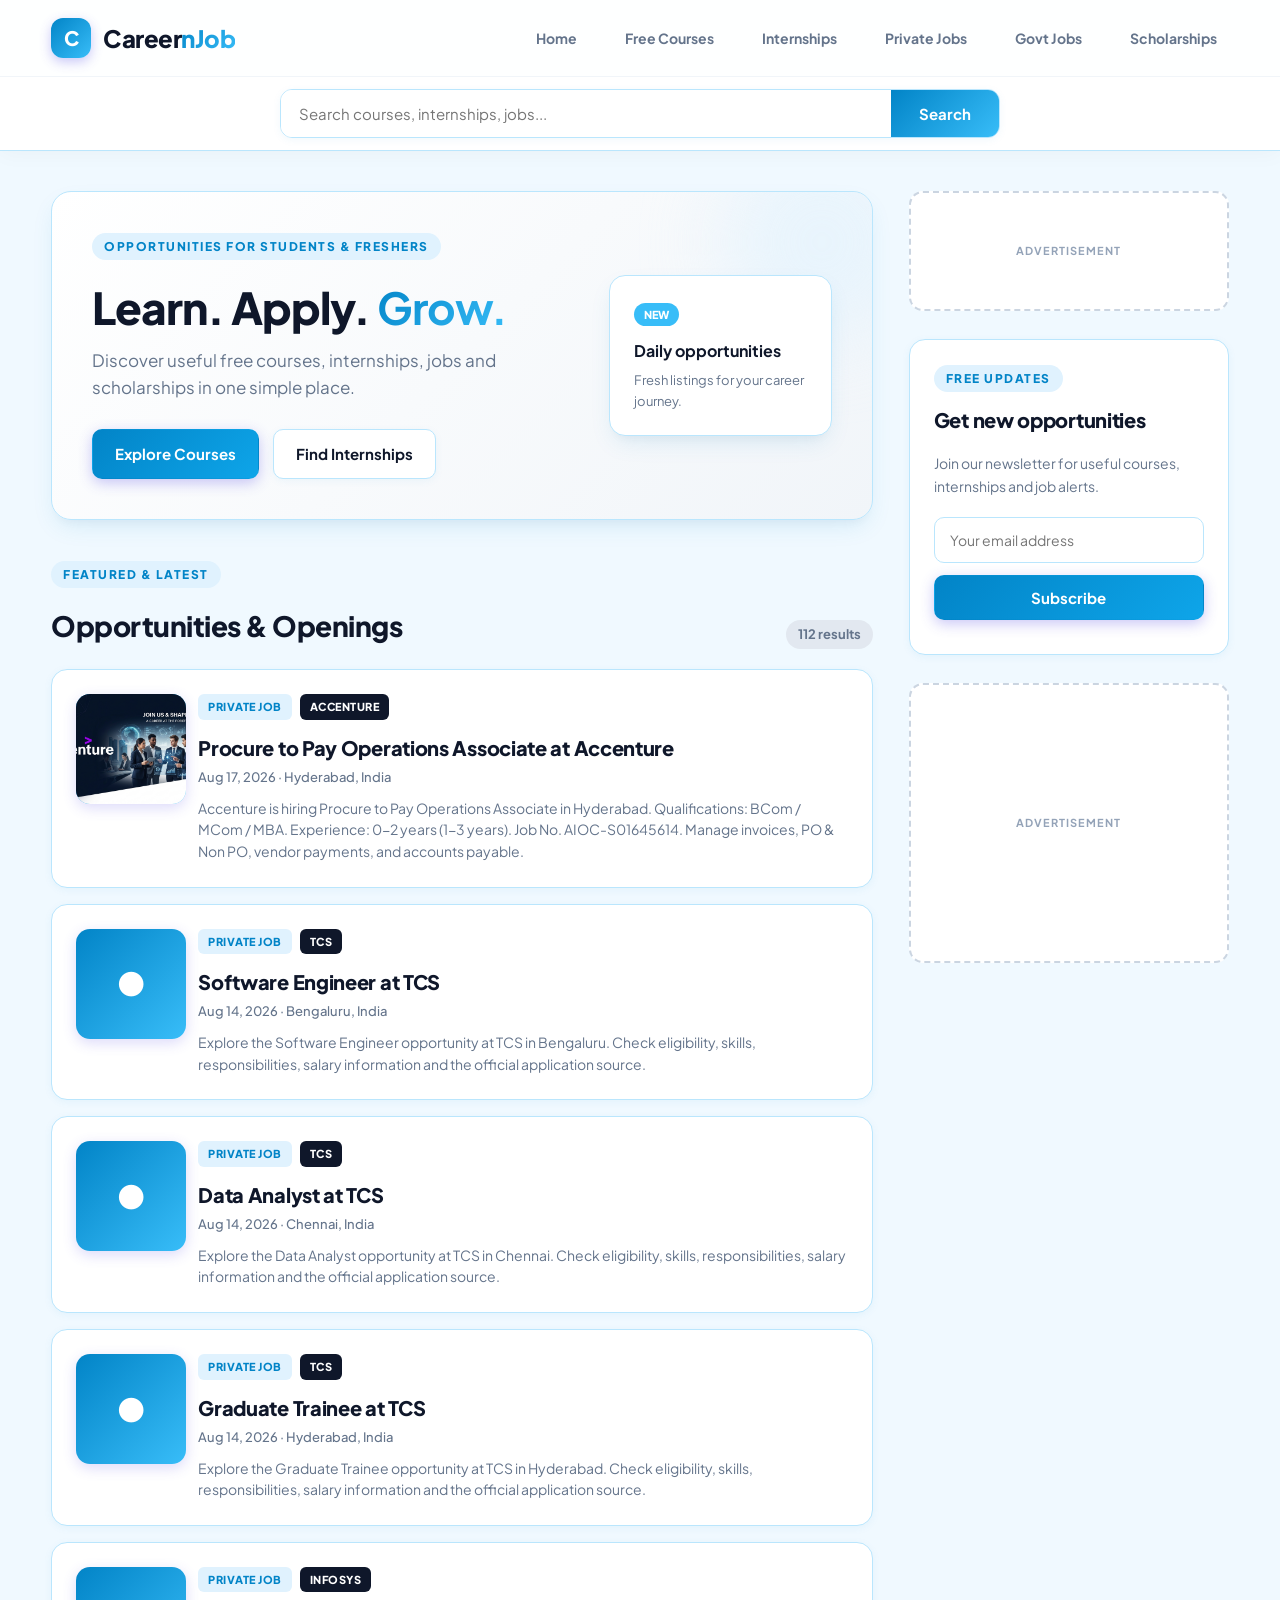
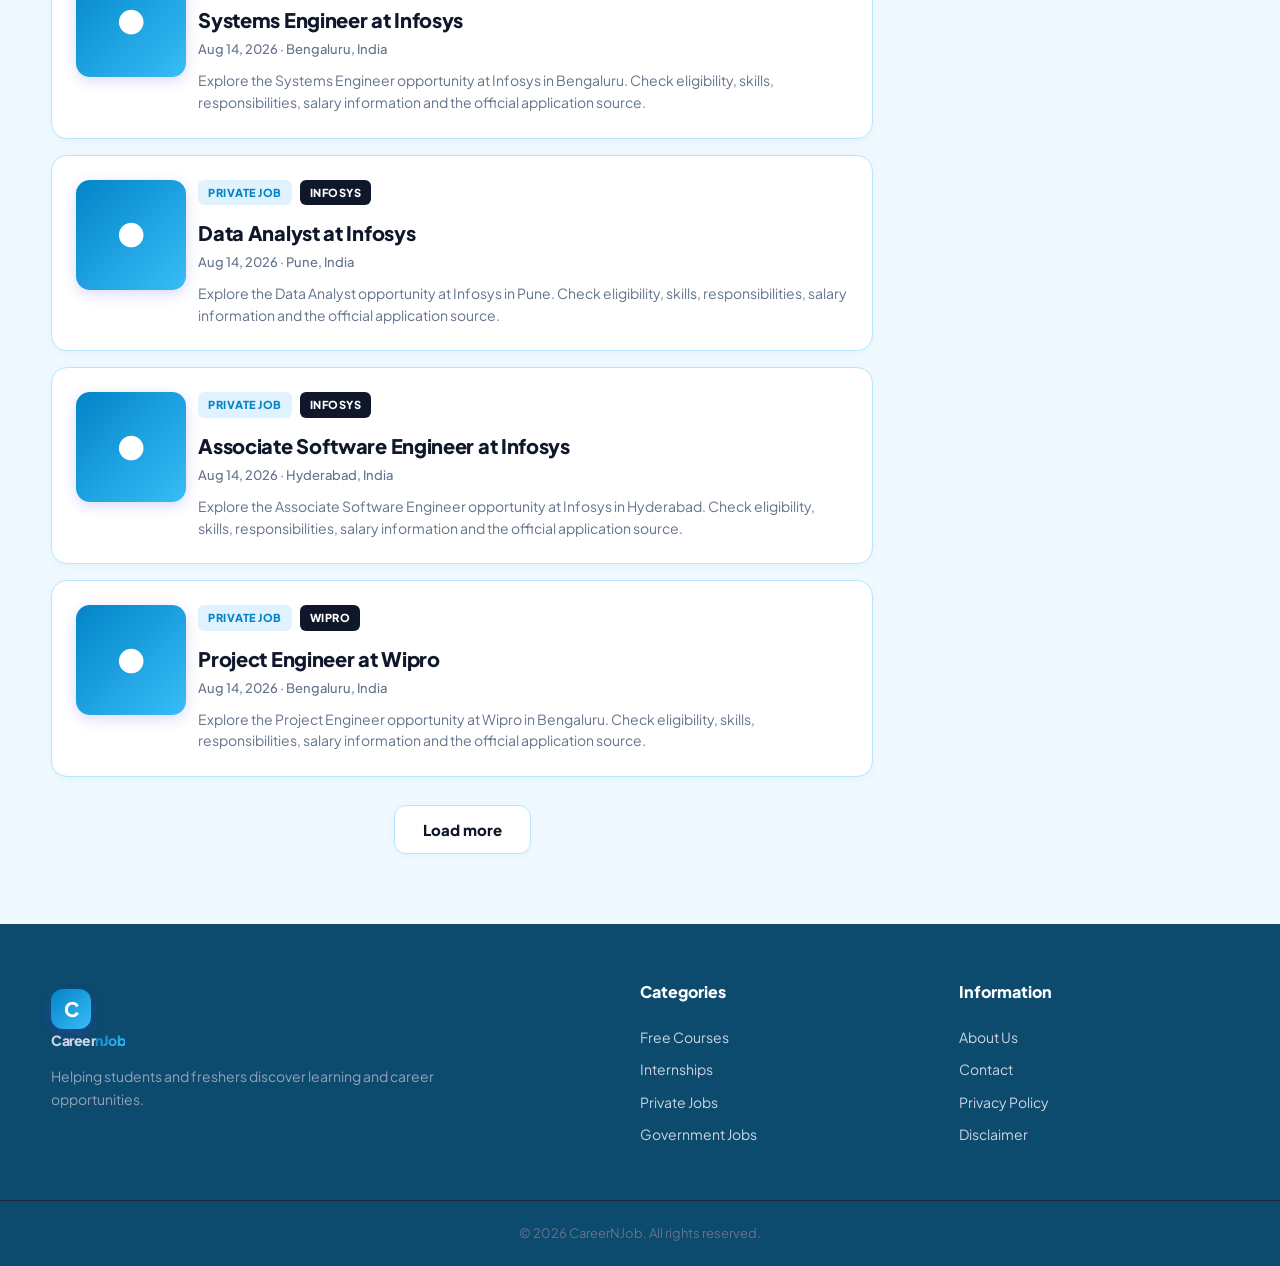
==== index.html @ d3713e74 "Update homepage opportunities feed, Accenture card thumbnails, and robust job loader" ====
<!doctype html>
<html lang="en">
<head>
  <meta charset="utf-8">
  <meta name="viewport" content="width=device-width, initial-scale=1">
  <meta name="description" content="CareerNJob — free courses, internships, private jobs, government jobs and scholarships for students and freshers.">
  <title>CareerNJob — Courses, Internships & Jobs</title>
  <link rel="stylesheet" href="style.css?v=2">
</head>
<body>
  <header class="site-header">
    <div class="topbar">
      <div class="container header-inner">
        <a class="brand" href="index.html" aria-label="CareerNJob home">
          <span class="brand-mark">C</span>
          <span>Career<span>nJob</span></span>
        </a>
        <button class="menu-toggle" aria-label="Toggle menu" aria-expanded="false">☰</button>
        <nav class="nav" aria-label="Main navigation">
          <a href="index.html#home">Home</a>
          <a href="index.html#courses">Free Courses</a>
          <a href="index.html#internships">Internships</a>
          <a href="index.html#jobs">Private Jobs</a>
          <a href="index.html#govt">Govt Jobs</a>
          <a href="index.html#scholarships">Scholarships</a>
        </nav>
      </div>
    </div>
    <div class="search-row">
      <div class="container">
        <form id="searchForm" class="search">
          <input id="searchInput" type="search" placeholder="Search courses, internships, jobs..." aria-label="Search">
          <button type="submit">Search</button>
        </form>
      </div>
    </div>
  </header>

  <main id="home" class="container layout">
    <section class="content">
      <div class="hero">
        <div>
          <span class="eyebrow">OPPORTUNITIES FOR STUDENTS & FRESHERS</span>
          <h1>Learn. Apply. <strong>Grow.</strong></h1>
          <p>Discover useful free courses, internships, jobs and scholarships in one simple place.</p>
          <div class="hero-actions">
            <a class="btn primary" href="#courses">Explore Courses</a>
            <a class="btn ghost" href="#internships">Find Internships</a>
          </div>
        </div>
        <div class="hero-card">
          <span>NEW</span>
          <b>Daily opportunities</b>
          <small>Fresh listings for your career journey.</small>
        </div>
      </div>

      <div class="section-head">
        <div>
          <span class="eyebrow">FEATURED & LATEST</span>
          <h2>Opportunities & Openings</h2>
        </div>
        <span id="resultCount" class="result-count"></span>
      </div>

      <div id="posts" class="posts"></div>
      <button id="loadMore" class="load-more">Load more</button>
      <div id="empty" class="empty" hidden>No matching opportunities found.</div>
    </section>

    <aside class="sidebar">
      <div class="ad-box">ADVERTISEMENT</div>



      <div class="side-card newsletter">
        <span class="eyebrow">FREE UPDATES</span>
        <h3>Get new opportunities</h3>
        <p>Join our newsletter for useful courses, internships and job alerts.</p>
        <form id="newsletterForm">
          <input type="email" id="email" placeholder="Your email address" required>
          <button class="btn primary" type="submit">Subscribe</button>
        </form>
        <small id="newsletterMsg"></small>
      </div>

      <div class="ad-box tall">ADVERTISEMENT</div>
    </aside>
  </main>

  <footer>
    <div class="container footer-grid">
      <div>
        <a class="brand footer-brand" href="index.html"><span class="brand-mark">C</span><span>Career<span>nJob</span></span></a>
        <p>Helping students and freshers discover learning and career opportunities.</p>
      </div>
      <div>
        <h4>Categories</h4>
        <a href="#courses">Free Courses</a>
        <a href="#internships">Internships</a>
        <a href="#jobs">Private Jobs</a>
        <a href="#govt">Government Jobs</a>
      </div>
      <div>
        <h4>Information</h4>
        <a href="#">About Us</a>
        <a href="#">Contact</a>
        <a href="#">Privacy Policy</a>
        <a href="#">Disclaimer</a>
      </div>
    </div>
    <div class="copyright">© <span id="year"></span> CareerNJob. All rights reserved.</div>
  </footer>

  <script src="data.js"></script>
  <script src="script.js"></script>
</body>
</html>
---- style.css ----
@import url('https://fonts.googleapis.com/css2?family=Plus+Jakarta+Sans:wght@400;500;600;700;800&display=swap');

*{box-sizing:border-box}

:root {
  --primary: #0284c7;
  --primary-dark: #0369a1;
  --primary-light: #e0f2fe;
  --accent: #38bdf8;
  --accent-dark: #0284c7;
  --accent-light: #f0f9ff;
  --gradient-main: linear-gradient(135deg, #0284c7 0%, #38bdf8 100%);
  --gradient-btn: linear-gradient(135deg, #0284c7 0%, #0ea5e9 100%);
  --gradient-btn-hover: linear-gradient(135deg, #0369a1 0%, #0284c7 100%);
  --text: #0f172a;
  --muted: #64748b;
  --border: #bae6fd;
  --bg: #f0f9ff;
  --card: #ffffff;
  --shadow-sm: 0 2px 8px rgba(2, 132, 199, 0.06);
  --shadow-md: 0 10px 25px -5px rgba(2, 132, 199, 0.12), 0 8px 10px -6px rgba(15, 23, 42, 0.04);
  --shadow-lg: 0 20px 30px -10px rgba(2, 132, 199, 0.2);
}

html{scroll-behavior:smooth}

body {
  margin: 0;
  font-family: 'Plus Jakarta Sans', system-ui, -apple-system, BlinkMacSystemFont, "Segoe UI", sans-serif;
  color: var(--text);
  background: var(--bg);
  line-height: 1.6;
  -webkit-font-smoothing: antialiased;
}

a{text-decoration:none;color:inherit}
.container{width:min(1200px, 92%);margin:auto}

/* Site Header */
.site-header {
  background: rgba(255, 255, 255, 0.92);
  backdrop-filter: blur(12px);
  -webkit-backdrop-filter: blur(12px);
  border-bottom: 1px solid var(--border);
  position: sticky;
  top: 0;
  z-index: 100;
  box-shadow: 0 4px 20px rgba(15, 23, 42, 0.03);
}

.topbar{background:transparent}

.header-inner {
  min-height: 76px;
  display: flex;
  align-items: center;
  gap: 30px;
}

.brand {
  display: flex;
  align-items: center;
  gap: 12px;
  font-weight: 800;
  font-size: 24px;
  white-space: nowrap;
  letter-spacing: -0.5px;
}

.brand>span:last-child>span {
  background: var(--gradient-main);
  -webkit-background-clip: text;
  -webkit-text-fill-color: transparent;
}

.brand-mark {
  width: 40px;
  height: 40px;
  border-radius: 12px;
  background: var(--gradient-main);
  color: #fff;
  display: grid;
  place-items: center;
  font-weight: 900;
  font-size: 20px;
  box-shadow: 0 4px 12px rgba(79, 70, 229, 0.3);
}

.nav {
  display: flex;
  align-items: center;
  gap: 24px;
  margin-left: auto;
  font-size: 14px;
  font-weight: 700;
}

.nav a {
  color: var(--muted);
  transition: all 0.2s ease;
  padding: 6px 12px;
  border-radius: 8px;
}

.nav a:hover {
  color: var(--primary);
  background: var(--primary-light);
}

.menu-toggle {
  display: none;
  background: none;
  border: 0;
  font-size: 26px;
  color: var(--text);
  cursor: pointer;
}

.search-row {
  border-top: 1px solid #f1f5f9;
  padding: 12px 0;
  background: #ffffff;
}

.search {
  display: flex;
  max-width: 720px;
  margin: auto;
  box-shadow: var(--shadow-sm);
  border-radius: 12px;
  overflow: hidden;
  border: 1px solid var(--border);
  transition: box-shadow 0.2s ease, border-color 0.2s ease;
}

.search:focus-within {
  border-color: var(--primary);
  box-shadow: 0 0 0 4px rgba(79, 70, 229, 0.12);
}

.search input {
  flex: 1;
  padding: 14px 18px;
  border: 0;
  outline: none;
  font-size: 15px;
  font-family: inherit;
  color: var(--text);
}

.search button {
  border: 0;
  background: var(--gradient-main);
  color: #fff;
  padding: 0 28px;
  font-weight: 700;
  font-size: 15px;
  font-family: inherit;
  cursor: pointer;
  transition: opacity 0.2s ease;
}

.search button:hover {
  opacity: 0.92;
}

/* Layout */
.layout {
  display: grid;
  grid-template-columns: minmax(0, 1fr) 320px;
  gap: 36px;
  padding: 40px 0 70px;
}

/* Hero Section */
.hero {
  background: linear-gradient(135deg, #ffffff 0%, #f1f5f9 100%);
  border: 1px solid var(--border);
  border-radius: 20px;
  padding: 40px;
  display: flex;
  justify-content: space-between;
  gap: 30px;
  margin-bottom: 40px;
  box-shadow: var(--shadow-md);
  position: relative;
  overflow: hidden;
}

.hero::before {
  content: '';
  position: absolute;
  top: -50px;
  right: -50px;
  width: 200px;
  height: 200px;
  background: var(--primary-light);
  border-radius: 50%;
  filter: blur(40px);
  opacity: 0.6;
  z-index: 0;
}

.hero > div:first-child {
  position: relative;
  z-index: 1;
}

.eyebrow {
  font-size: 12px;
  letter-spacing: 1.5px;
  color: var(--primary);
  font-weight: 800;
  text-transform: uppercase;
  background: var(--primary-light);
  padding: 4px 12px;
  border-radius: 20px;
  display: inline-block;
  margin-bottom: 12px;
}

h1 {
  font-size: 44px;
  line-height: 1.15;
  margin: 10px 0 14px;
  font-weight: 800;
  letter-spacing: -1px;
}

h1 strong {
  background: var(--gradient-main);
  -webkit-background-clip: text;
  -webkit-text-fill-color: transparent;
}

.hero p {
  color: var(--muted);
  max-width: 620px;
  margin: 0 0 28px;
  font-size: 17px;
}

.hero-actions {
  display: flex;
  gap: 14px;
}

.btn {
  display: inline-flex;
  align-items: center;
  justify-content: center;
  padding: 12px 22px;
  border-radius: 10px;
  font-size: 15px;
  font-weight: 700;
  font-family: inherit;
  border: 1px solid transparent;
  transition: all 0.2s cubic-bezier(0.4, 0, 0.2, 1);
  cursor: pointer;
}

.btn.primary {
  background: var(--gradient-btn);
  color: #fff;
  box-shadow: 0 4px 14px rgba(79, 70, 229, 0.3);
}

.btn.primary:hover {
  background: var(--gradient-btn-hover);
  transform: translateY(-2px);
  box-shadow: 0 6px 20px rgba(79, 70, 229, 0.4);
}

.btn.ghost {
  border-color: var(--border);
  background: #fff;
  color: var(--text);
  box-shadow: var(--shadow-sm);
}

.btn.ghost:hover {
  border-color: var(--primary);
  color: var(--primary);
  transform: translateY(-2px);
}

.hero-card {
  min-width: 210px;
  align-self: center;
  background: #ffffff;
  border: 1px solid var(--border);
  border-radius: 16px;
  padding: 24px;
  box-shadow: var(--shadow-md);
  position: relative;
  z-index: 1;
}

.hero-card span {
  display: inline-block;
  background: var(--accent);
  color: #fff;
  font-size: 11px;
  font-weight: 800;
  padding: 3px 10px;
  border-radius: 20px;
  margin-bottom: 12px;
}

.hero-card b {
  display: block;
  font-size: 16px;
  color: var(--text);
}

.hero-card small {
  display: block;
  color: var(--muted);
  margin-top: 6px;
  font-size: 13px;
}

/* Section Headings */
.section-head {
  display: flex;
  justify-content: space-between;
  align-items: flex-end;
  margin-bottom: 20px;
}

h2 {
  margin: 4px 0 0;
  font-size: 28px;
  font-weight: 800;
  letter-spacing: -0.5px;
}

.result-count {
  font-size: 13px;
  font-weight: 700;
  color: var(--muted);
  background: #e2e8f0;
  padding: 4px 12px;
  border-radius: 20px;
}

/* Job Posts List */
.posts {
  display: grid;
  gap: 16px;
  background: transparent;
}

.post {
  display: grid;
  grid-template-columns: 100px 1fr;
  gap: 22px;
  padding: 24px;
  background: var(--card);
  border: 1px solid var(--border);
  border-radius: 16px;
  transition: all 0.25s ease;
  box-shadow: var(--shadow-sm);
}

.post:hover {
  transform: translateY(-3px);
  box-shadow: var(--shadow-md);
  border-color: var(--primary-light);
}

.post-image {
  width: 110px;
  height: 110px;
  border-radius: 14px;
  background: var(--gradient-main);
  display: grid;
  place-items: center;
  color: #fff;
  font-size: 32px;
  font-weight: 900;
  box-shadow: 0 4px 14px rgba(79, 70, 229, 0.2);
  overflow: hidden;
  flex-shrink: 0;
}

.post-thumb-img {
  width: 100%;
  height: 100%;
  object-fit: cover;
  display: block;
}

.post-top-meta {
  display: flex;
  align-items: center;
  gap: 8px;
  margin-bottom: 6px;
}

.tag.company-tag {
  background: #0f172a;
  color: #fff;
  letter-spacing: 0.5px;
}

.post-meta {
  font-size: 13px;
  color: var(--muted);
  margin: 6px 0 10px;
  font-weight: 500;
}

.post h3 {
  margin: 0;
  font-size: 20px;
  font-weight: 800;
  line-height: 1.35;
  letter-spacing: -0.3px;
}

.post h3 a {
  transition: color 0.2s ease;
}

.post h3 a:hover {
  color: var(--primary);
}

.tag {
  display: inline-block;
  font-size: 11px;
  font-weight: 800;
  color: var(--primary);
  background: var(--primary-light);
  padding: 4px 10px;
  border-radius: 6px;
  margin-bottom: 8px;
  text-transform: uppercase;
  letter-spacing: 0.5px;
}

.post p {
  margin: 8px 0 0;
  color: var(--muted);
  font-size: 14px;
  line-height: 1.55;
}

.load-more {
  display: block;
  margin: 28px auto 0;
  padding: 14px 28px;
  border: 1px solid var(--border);
  background: #fff;
  color: var(--text);
  border-radius: 12px;
  font-weight: 800;
  font-size: 15px;
  font-family: inherit;
  cursor: pointer;
  transition: all 0.2s ease;
  box-shadow: var(--shadow-sm);
}

.load-more:hover {
  border-color: var(--primary);
  color: var(--primary);
  box-shadow: var(--shadow-md);
  transform: translateY(-2px);
}

.empty {
  text-align: center;
  background: #fff;
  padding: 48px;
  border: 1px solid var(--border);
  border-radius: 16px;
  color: var(--muted);
  font-size: 16px;
}

/* Sidebar */
.sidebar {
  display: flex;
  flex-direction: column;
  gap: 28px;
}

.ad-box {
  height: 120px;
  border: 2px dashed #cbd5e1;
  background: #ffffff;
  border-radius: 14px;
  display: grid;
  place-items: center;
  color: #94a3b8;
  font-size: 11px;
  font-weight: 700;
  letter-spacing: 1px;
}

.ad-box.tall {
  height: 280px;
}

.side-card {
  background: var(--card);
  border: 1px solid var(--border);
  border-radius: 16px;
  padding: 24px;
  box-shadow: var(--shadow-sm);
}

.side-card h3 {
  margin: 0 0 16px;
  font-size: 20px;
  font-weight: 800;
  letter-spacing: -0.3px;
}

.popular-item {
  padding: 14px 0;
  border-bottom: 1px solid var(--border);
  font-size: 14px;
  font-weight: 700;
}

.popular-item:last-child {
  border: 0;
}

.popular-item a:hover {
  color: var(--primary);
}

.popular-item small {
  display: block;
  color: var(--muted);
  font-weight: 500;
  margin-top: 4px;
  font-size: 12px;
}

.newsletter p {
  font-size: 14px;
  color: var(--muted);
}

.newsletter input {
  width: 100%;
  padding: 13px 15px;
  border: 1px solid var(--border);
  border-radius: 10px;
  margin: 6px 0 12px;
  outline: none;
  font-family: inherit;
  font-size: 14px;
  transition: border-color 0.2s ease;
}

.newsletter input:focus {
  border-color: var(--primary);
}

.newsletter button {
  width: 100%;
  cursor: pointer;
}

.newsletter small {
  display: block;
  margin-top: 10px;
  color: var(--primary);
  font-weight: 700;
}

/* Footer */
footer {
  background: #0c4a6e;
  color: #bae6fd;
  padding-top: 55px;
}

.footer-grid {
  display: grid;
  grid-template-columns: 2fr 1fr 1fr;
  gap: 50px;
  padding-bottom: 45px;
}

.footer-brand {
  color: #fff;
}

.footer-grid p {
  max-width: 400px;
  color: #94a3b8;
  font-size: 14px;
  line-height: 1.6;
}

.footer-grid h4 {
  color: #fff;
  margin-top: 0;
  font-size: 16px;
  font-weight: 800;
}

.footer-grid a {
  display: block;
  color: #cbd5e1;
  font-size: 14px;
  margin: 10px 0;
  transition: color 0.2s ease;
}

.footer-grid a:hover {
  color: #fff;
}

.copyright {
  border-top: 1px solid #1e293b;
  text-align: center;
  padding: 22px;
  font-size: 13px;
  color: #64748b;
}

/* Responsiveness */
@media(max-width: 900px) {
  .nav {
    gap: 14px;
    font-size: 13px;
  }
  .layout {
    grid-template-columns: 1fr;
  }
  .sidebar {
    display: grid;
    grid-template-columns: 1fr 1fr;
  }
  .ad-box.tall {
    display: none;
  }
}

@media(max-width: 680px) {
  .header-inner {
    min-height: 64px;
  }
  .menu-toggle {
    display: block;
    margin-left: auto;
  }
  .nav {
    display: none;
    position: absolute;
    top: 64px;
    left: 0;
    right: 0;
    background: #fff;
    border-top: 1px solid var(--border);
    padding: 20px;
    flex-direction: column;
    align-items: flex-start;
    box-shadow: var(--shadow-md);
  }
  .nav.open {
    display: flex;
  }
  .hero {
    padding: 28px;
    display: block;
  }
  .hero-card {
    margin-top: 24px;
  }
  .hero h1 {
    font-size: 34px;
  }
  .post {
    grid-template-columns: 80px 1fr;
    gap: 16px;
    padding: 18px;
  }
  .post-image {
    width: 80px;
    height: 80px;
    font-size: 24px;
  }
  .post h3 {
    font-size: 16px;
  }
  .post p {
    display: none;
  }
  .sidebar {
    display: block;
  }
  .sidebar .side-card, .sidebar .ad-box {
    margin-bottom: 24px;
  }
  .footer-grid {
    grid-template-columns: 1fr;
    gap: 28px;
  }
  .search button {
    padding: 0 18px;
  }
}

/* Job Details Page Custom Styling */
.back-link {
  display: inline-flex;
  align-items: center;
  color: var(--muted);
  font-size: 14px;
  font-weight: 700;
  margin-bottom: 24px;
  transition: color 0.2s ease, transform 0.2s ease;
}

.back-link:hover {
  color: var(--primary);
  transform: translateX(-3px);
}

.job-detail {
  background: var(--card);
  border: 1px solid var(--border);
  border-radius: 20px;
  padding: 44px;
  margin-bottom: 35px;
  box-shadow: var(--shadow-md);
}

.job-header {
  border-bottom: 1px solid var(--border);
  padding-bottom: 30px;
  margin-bottom: 30px;
  display: flex;
  flex-direction: column;
}

.job-title {
  font-size: 36px;
  font-weight: 800;
  margin: 14px 0;
  line-height: 1.25;
  letter-spacing: -0.5px;
}

.job-meta-row {
  display: flex;
  gap: 12px;
  color: var(--muted);
  font-size: 15px;
  margin-bottom: 24px;
  font-weight: 500;
}

.apply-container {
  margin-top: 10px;
}

.btn-apply-now {
  display: inline-flex;
  align-items: center;
  justify-content: center;
  background: var(--gradient-btn);
  color: #fff;
  font-size: 18px;
  font-weight: 800;
  padding: 16px 42px;
  border-radius: 12px;
  text-align: center;
  text-transform: uppercase;
  letter-spacing: 0.8px;
  transition: all 0.25s ease;
  box-shadow: 0 6px 20px rgba(79, 70, 229, 0.35);
  cursor: pointer;
  border: none;
}

.btn-apply-now:hover {
  background: var(--gradient-btn-hover);
  transform: translateY(-2px);
  box-shadow: 0 10px 25px rgba(79, 70, 229, 0.45);
}

.btn-apply-now:active {
  transform: translateY(1px);
}

.btn-apply-now.big-apply {
  padding: 20px 52px;
  font-size: 20px;
  width: 100%;
  max-width: 360px;
}

.apply-note {
  font-size: 13px;
  color: var(--muted);
  margin-top: 12px;
}

.job-meta-grid {
  display: grid;
  grid-template-columns: repeat(auto-fit, minmax(200px, 1fr));
  gap: 20px;
  margin-bottom: 40px;
}

.meta-card {
  background: #f8fafc;
  border: 1px solid var(--border);
  border-radius: 14px;
  padding: 18px 22px;
  display: flex;
  flex-direction: column;
  gap: 6px;
}

.meta-label {
  font-size: 11px;
  font-weight: 800;
  text-transform: uppercase;
  letter-spacing: 1px;
  color: var(--muted);
}

.meta-value {
  font-size: 16px;
  font-weight: 700;
  color: var(--text);
}

.accent-text {
  color: var(--primary);
}

.job-body {
  line-height: 1.8;
}

.job-section {
  margin-bottom: 40px;
}

.job-section h2 {
  font-size: 24px;
  font-weight: 800;
  border-bottom: 2px solid #f1f5f9;
  padding-bottom: 10px;
  margin-bottom: 20px;
  color: var(--text);
}

.job-section p {
  color: #334155;
  font-size: 16px;
  margin: 0;
}

.bullet-list {
  margin: 0;
  padding-left: 20px;
  display: flex;
  flex-direction: column;
  gap: 14px;
}

.bullet-list li {
  font-size: 16px;
  color: #334155;
}

.job-table {
  width: 100%;
  border-collapse: collapse;
  margin-top: 18px;
  border-radius: 12px;
  overflow: hidden;
  border: 1px solid var(--border);
}

.job-table th, .job-table td {
  padding: 16px 20px;
  border: 1px solid var(--border);
  text-align: left;
  font-size: 15px;
}

.job-table th {
  background: #f8fafc;
  width: 240px;
  font-weight: 700;
  color: var(--text);
}

.job-table td {
  color: #334155;
}

@media(max-width:680px){
  .job-detail {
    padding: 24px 20px;
  }
  .job-title {
    font-size: 28px;
  }
  .btn-apply-now {
    width: 100%;
    font-size: 16px;
    padding: 14px 28px;
  }
  .job-meta-grid {
    grid-template-columns: 1fr;
    gap: 14px;
  }
  .job-table th, .job-table td {
    display: block;
    width: 100%;
  }
  .job-table th {
    border-bottom: 0;
    padding-bottom: 6px;
  }
  .job-table td {
    padding-top: 6px;
  }
}

/* Similar Opportunities Section Styling */
.similar-section {
  margin-top: 55px;
}

.similar-divider {
  border: 0;
  height: 1px;
  background: var(--border);
  margin-bottom: 40px;
}

.similar-section h2 {
  font-size: 26px;
  font-weight: 800;
  margin-bottom: 28px;
  color: var(--text);
  letter-spacing: -0.5px;
}

.similar-grid {
  display: grid;
  grid-template-columns: repeat(auto-fit, minmax(280px, 1fr));
  gap: 22px;
}

.similar-card {
  background: var(--card);
  border: 1px solid var(--border);
  border-radius: 16px;
  padding: 24px;
  display: flex;
  flex-direction: column;
  gap: 14px;
  transition: all 0.25s ease;
  box-shadow: var(--shadow-sm);
}

.similar-card:hover {
  transform: translateY(-4px);
  box-shadow: var(--shadow-md);
  border-color: var(--primary-light);
}

.similar-card-header {
  display: flex;
  justify-content: space-between;
  align-items: center;
}

.tag.small-tag {
  font-size: 10px;
  padding: 3px 8px;
  margin-bottom: 0;
}

.similar-date {
  font-size: 12px;
  color: var(--muted);
  font-weight: 500;
}

.similar-card h3 {
  margin: 0;
  font-size: 17px;
  line-height: 1.4;
  font-weight: 800;
}

.similar-card h3 a:hover {
  color: var(--primary);
}

.similar-card p {
  margin: 0;
  color: var(--muted);
  font-size: 14px;
  line-height: 1.5;
  flex: 1;
  display: -webkit-box;
  -webkit-line-clamp: 2;
  -webkit-box-orient: vertical;
  overflow: hidden;
}

.similar-tags {
  display: flex;
  flex-wrap: wrap;
  gap: 6px;
  margin-top: 6px;
}

.skill-pill {
  background: var(--primary-light);
  color: var(--primary-dark);
  font-size: 10px;
  font-weight: 800;
  padding: 3px 8px;
  border-radius: 6px;
  text-transform: uppercase;
}

.meta-pill {
  background: #f1f5f9;
  color: #475569;
  font-size: 10px;
  font-weight: 800;
  padding: 3px 8px;
  border-radius: 6px;
  text-transform: uppercase;
}

.similar-card-footer {
  margin-top: 10px;
}

.btn-view-details {
  display: block;
  width: 100%;
  padding: 10px 14px;
  border: 1px solid var(--border);
  border-radius: 10px;
  background: #fff;
  color: var(--text);
  font-size: 13px;
  font-weight: 800;
  font-family: inherit;
  text-align: center;
  transition: all 0.2s ease;
  cursor: pointer;
}

.btn-view-details:hover {
  background: var(--gradient-btn);
  color: #fff;
  border-color: transparent;
  box-shadow: 0 4px 12px rgba(79, 70, 229, 0.25);
}

/* Job Banner Header Image */
.job-banner-wrap {
  width: 100%;
  margin-bottom: 24px;
  border-radius: 16px;
  overflow: hidden;
  border: 1px solid var(--border);
  box-shadow: 0 6px 20px rgba(0, 0, 0, 0.06);
  background: #0f172a;
}

.job-banner-img {
  width: 100%;
  height: auto;
  max-height: 380px;
  object-fit: cover;
  display: block;
}
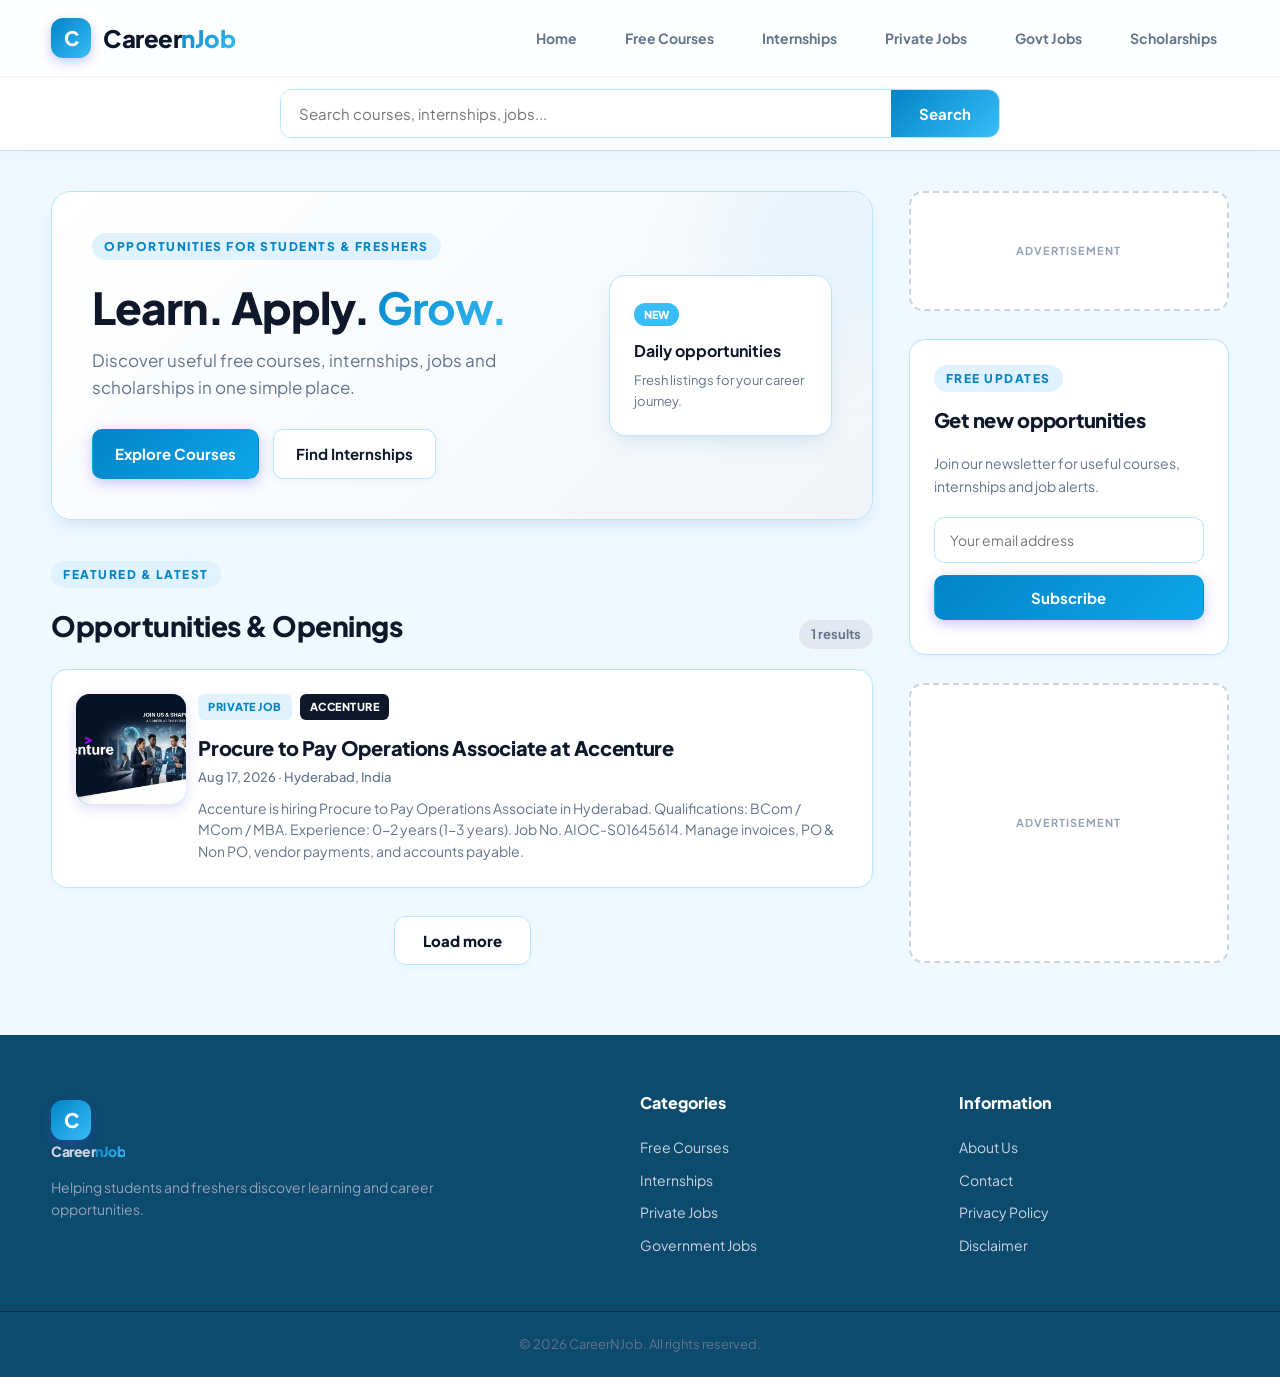
==== commit c132c34b: "Remove all old opportunity listings, keep exclusively today's Accenture job post" ====
--- a/index.html
+++ b/index.html
@@ -112,7 +112,7 @@
     <div class="copyright">© <span id="year"></span> CareerNJob. All rights reserved.</div>
   </footer>
 
-  <script src="data.js"></script>
-  <script src="script.js"></script>
+  <script src="data.js?v=5"></script>
+  <script src="script.js?v=5"></script>
 </body>
 </html>
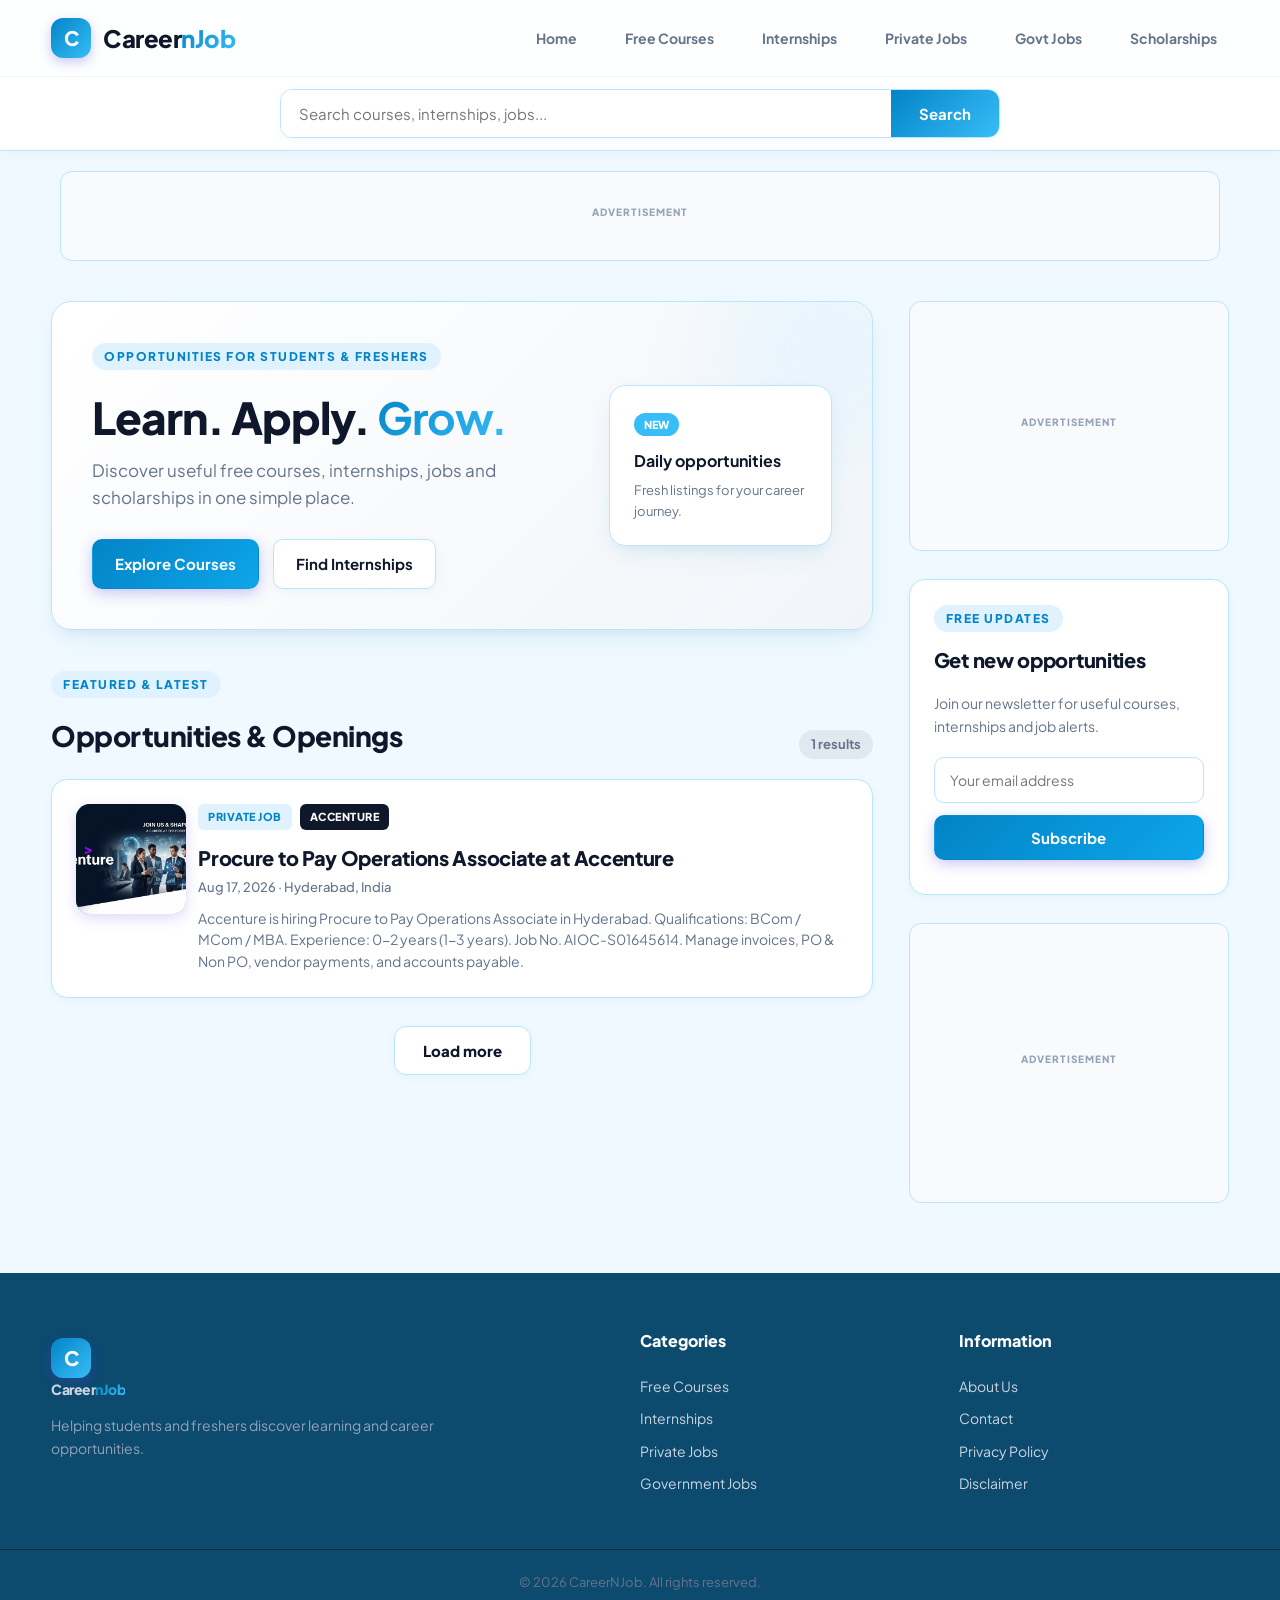
==== commit 344b3e66: "Implement best practice Google AdSense ad placements (Leaderboard, In-Content, Sticky Sidebar)" ====
--- a/index.html
+++ b/index.html
@@ -6,6 +6,8 @@
   <meta name="description" content="CareerNJob — free courses, internships, private jobs, government jobs and scholarships for students and freshers.">
   <title>CareerNJob — Courses, Internships & Jobs</title>
   <link rel="stylesheet" href="style.css?v=2">
+  <script async src="https://pagead2.googlesyndication.com/pagead/js/adsbygoogle.js?client=ca-pub-5025710421115269"
+     crossorigin="anonymous"></script>
 </head>
 <body>
   <header class="site-header">
@@ -35,6 +37,22 @@
       </div>
     </div>
   </header>
+
+  <!-- Top Header Leaderboard Ad -->
+  <div class="ad-leaderboard-wrap">
+    <div class="ad-slot ad-slot-leaderboard">
+      <span class="ad-label">ADVERTISEMENT</span>
+      <ins class="adsbygoogle"
+           style="display:block"
+           data-ad-client="ca-pub-5025710421115269"
+           data-ad-slot=""
+           data-ad-format="auto"
+           data-full-width-responsive="true"></ins>
+      <script>
+           (adsbygoogle = window.adsbygoogle || []).push({});
+      </script>
+    </div>
+  </div>
 
   <main id="home" class="container layout">
     <section class="content">
@@ -69,9 +87,19 @@
     </section>
 
     <aside class="sidebar">
-      <div class="ad-box">ADVERTISEMENT</div>
-
-
+      <!-- Sidebar Top Ad -->
+      <div class="ad-slot ad-slot-sidebar">
+        <span class="ad-label">ADVERTISEMENT</span>
+        <ins class="adsbygoogle"
+             style="display:block"
+             data-ad-client="ca-pub-5025710421115269"
+             data-ad-slot=""
+             data-ad-format="rectangle, horizontal"
+             data-full-width-responsive="true"></ins>
+        <script>
+             (adsbygoogle = window.adsbygoogle || []).push({});
+        </script>
+      </div>
 
       <div class="side-card newsletter">
         <span class="eyebrow">FREE UPDATES</span>
@@ -84,7 +112,19 @@
         <small id="newsletterMsg"></small>
       </div>
 
-      <div class="ad-box tall">ADVERTISEMENT</div>
+      <!-- Sticky Sidebar Ad -->
+      <div class="ad-slot ad-slot-sticky">
+        <span class="ad-label">ADVERTISEMENT</span>
+        <ins class="adsbygoogle"
+             style="display:block"
+             data-ad-client="ca-pub-5025710421115269"
+             data-ad-slot=""
+             data-ad-format="auto"
+             data-full-width-responsive="true"></ins>
+        <script>
+             (adsbygoogle = window.adsbygoogle || []).push({});
+        </script>
+      </div>
     </aside>
   </main>
 
@@ -112,7 +152,7 @@
     <div class="copyright">© <span id="year"></span> CareerNJob. All rights reserved.</div>
   </footer>
 
-  <script src="data.js?v=5"></script>
-  <script src="script.js?v=5"></script>
+  <script src="data.js?v=6"></script>
+  <script src="script.js?v=6"></script>
 </body>
 </html>
--- a/style.css
+++ b/style.css
@@ -487,22 +487,88 @@
   gap: 28px;
 }
 
-.ad-box {
-  height: 120px;
-  border: 2px dashed #cbd5e1;
-  background: #ffffff;
-  border-radius: 14px;
-  display: grid;
-  place-items: center;
+/* ==========================================================================
+   Google AdSense & Responsive Ad Units
+   ========================================================================== */
+
+.ad-leaderboard-wrap {
+  margin: 20px auto 0;
+  max-width: 1200px;
+  padding: 0 20px;
+}
+
+.ad-slot {
+  position: relative;
+  background: #f8fafc;
+  border: 1px solid var(--border);
+  border-radius: 12px;
+  padding: 12px;
+  text-align: center;
+  overflow: hidden;
+  transition: all 0.2s ease;
+  width: 100%;
+}
+
+.ad-slot:hover {
+  border-color: #cbd5e1;
+}
+
+.ad-label {
+  font-size: 10px;
+  font-weight: 800;
   color: #94a3b8;
-  font-size: 11px;
-  font-weight: 700;
   letter-spacing: 1px;
-}
-
-.ad-box.tall {
-  height: 280px;
-}
+  text-transform: uppercase;
+  margin-bottom: 8px;
+  display: block;
+}
+
+/* Leaderboard Banner (Top of page) */
+.ad-slot-leaderboard {
+  min-height: 90px;
+  display: flex;
+  flex-direction: column;
+  align-items: center;
+  justify-content: center;
+}
+
+/* In-Content Native/Article Ad (Between job sections) */
+.ad-slot-incontent {
+  min-height: 120px;
+  margin: 28px 0;
+}
+
+/* Sidebar Ads */
+.ad-slot-sidebar {
+  min-height: 250px;
+  display: flex;
+  flex-direction: column;
+  align-items: center;
+  justify-content: center;
+}
+
+/* Sticky Sidebar Ad */
+.ad-slot-sticky {
+  min-height: 280px;
+  display: flex;
+  flex-direction: column;
+  align-items: center;
+  justify-content: center;
+  position: sticky;
+  top: 24px;
+  z-index: 10;
+}
+
+@media (max-width: 768px) {
+  .ad-slot-sticky {
+    position: static;
+  }
+  .ad-leaderboard-wrap {
+    margin: 12px auto 0;
+    padding: 0 16px;
+  }
+}
+
 
 .side-card {
   background: var(--card);
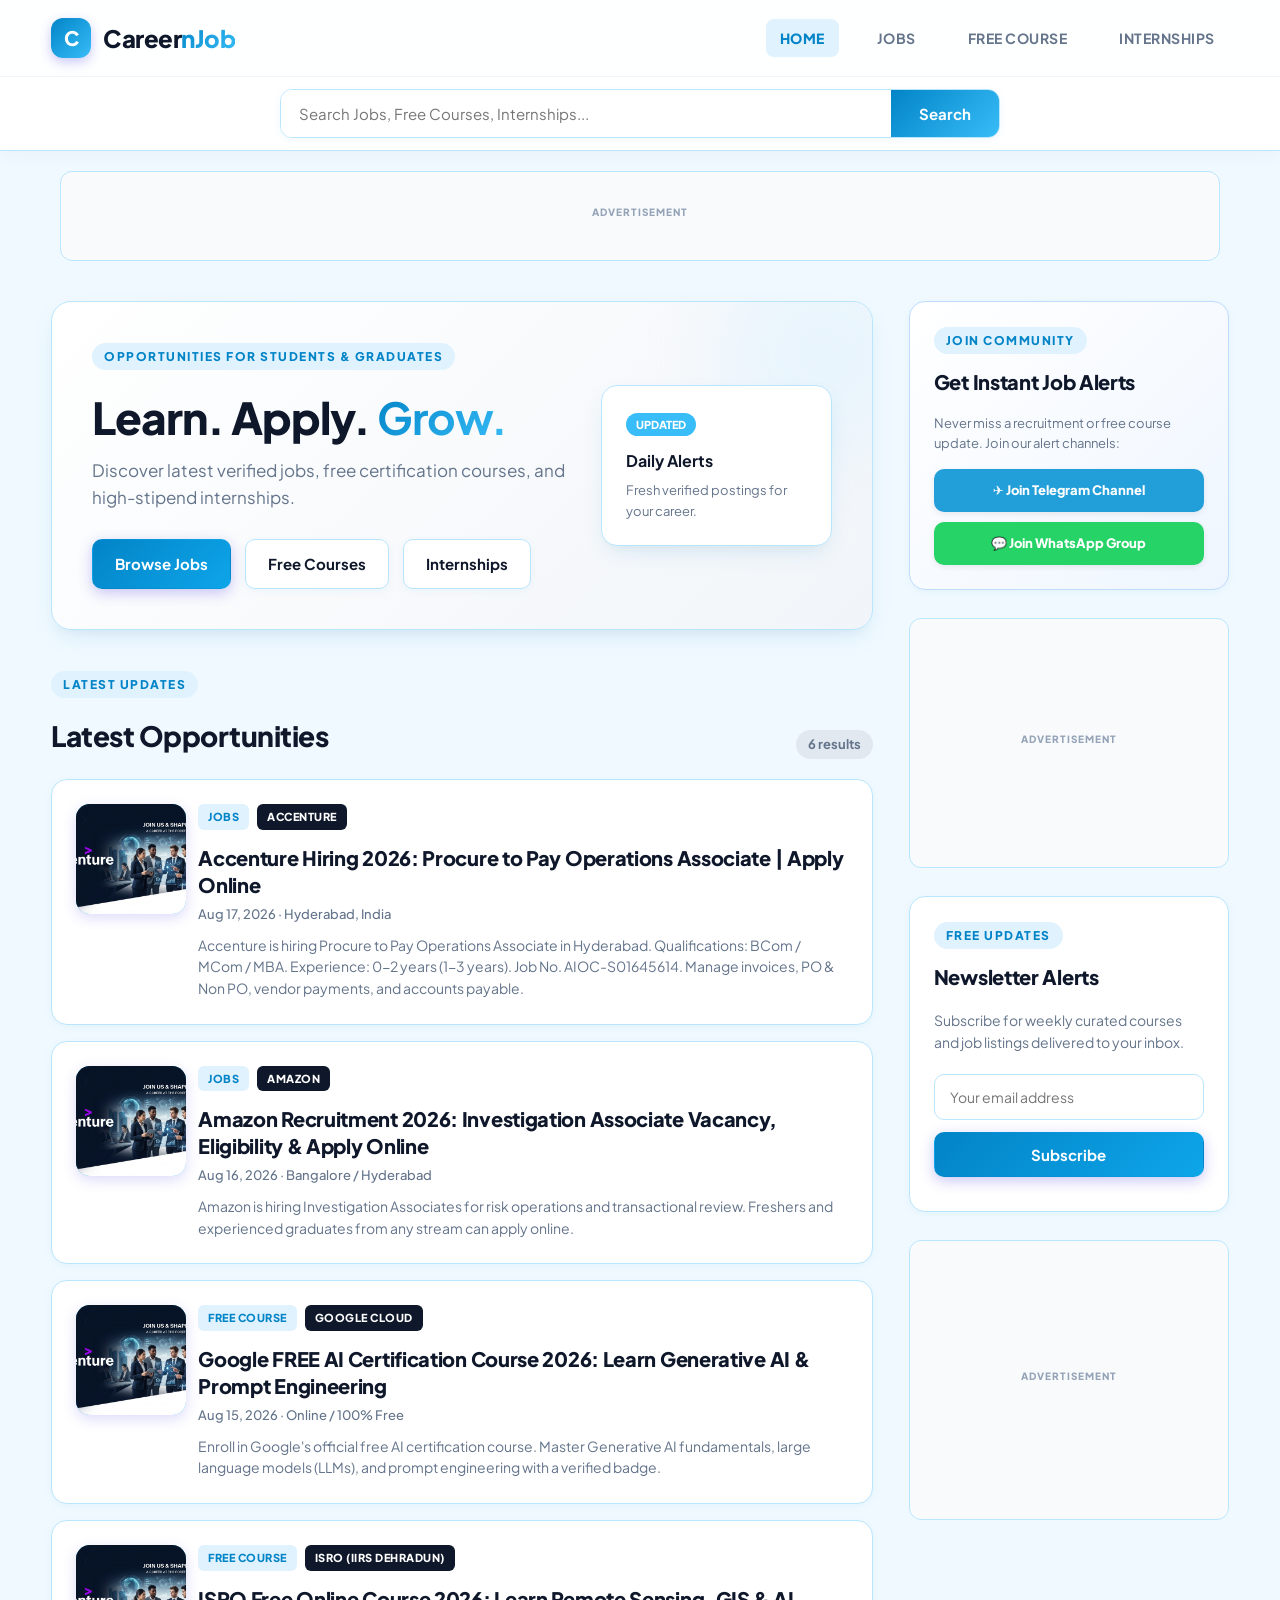
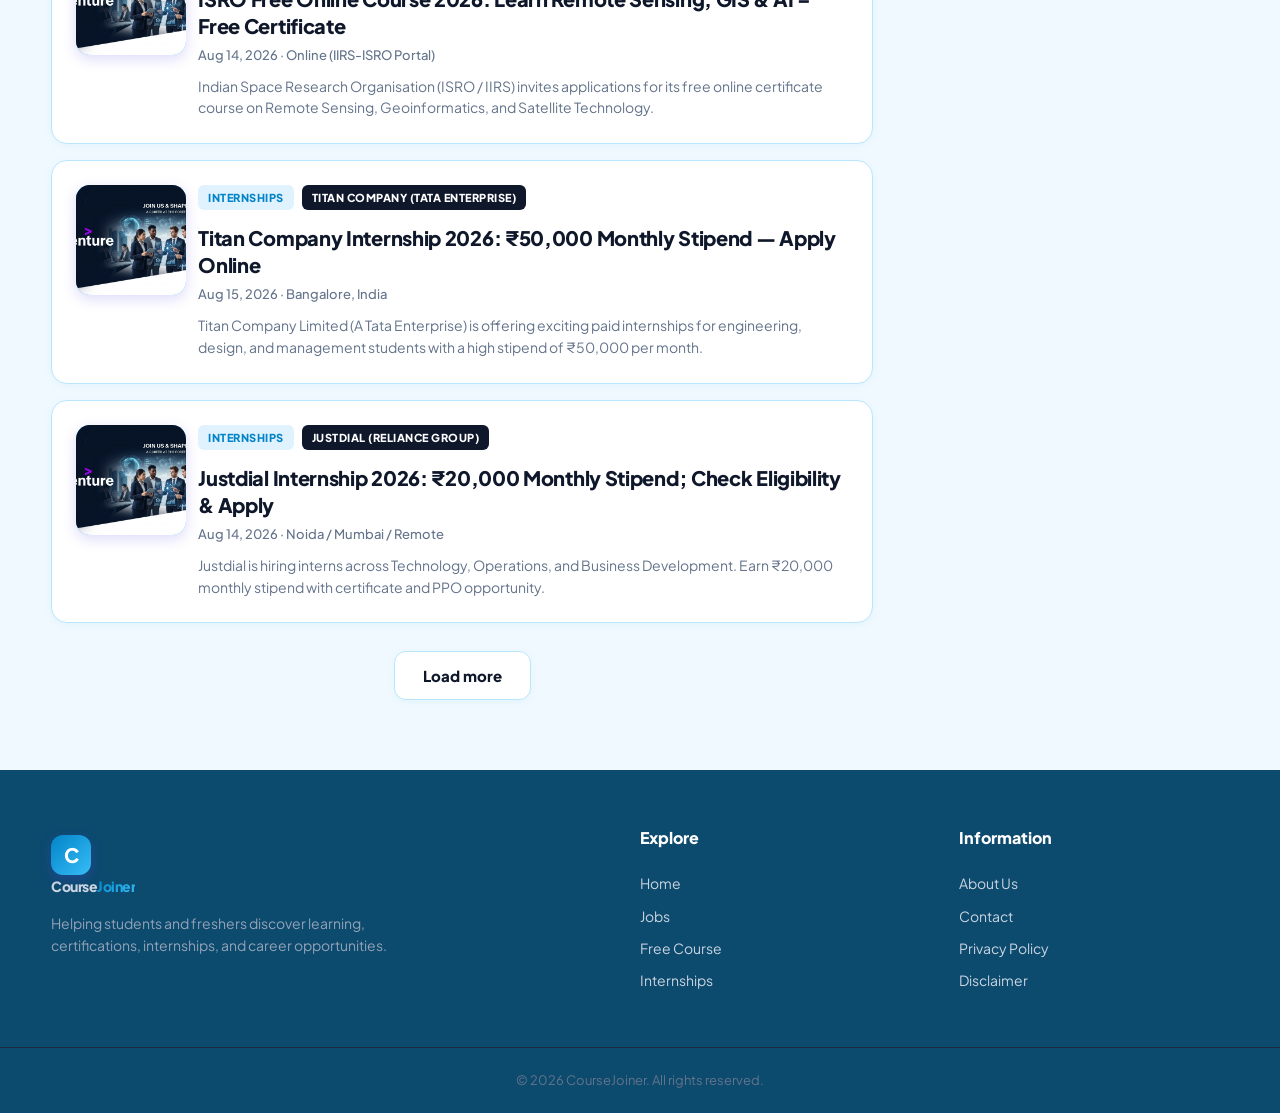
==== commit 4a49883a: "Transform site to CourseJoiner layout with HOME, JOBS, FREE COURSE, and INTERNSHIPS navigation" ====
--- a/index.html
+++ b/index.html
@@ -19,19 +19,17 @@
         </a>
         <button class="menu-toggle" aria-label="Toggle menu" aria-expanded="false">☰</button>
         <nav class="nav" aria-label="Main navigation">
-          <a href="index.html#home">Home</a>
-          <a href="index.html#courses">Free Courses</a>
-          <a href="index.html#internships">Internships</a>
-          <a href="index.html#jobs">Private Jobs</a>
-          <a href="index.html#govt">Govt Jobs</a>
-          <a href="index.html#scholarships">Scholarships</a>
+          <a href="index.html#home" class="nav-link active">HOME</a>
+          <a href="index.html#jobs" class="nav-link">JOBS</a>
+          <a href="index.html#courses" class="nav-link">FREE COURSE</a>
+          <a href="index.html#internships" class="nav-link">INTERNSHIPS</a>
         </nav>
       </div>
     </div>
     <div class="search-row">
       <div class="container">
         <form id="searchForm" class="search">
-          <input id="searchInput" type="search" placeholder="Search courses, internships, jobs..." aria-label="Search">
+          <input id="searchInput" type="search" placeholder="Search Jobs, Free Courses, Internships..." aria-label="Search">
           <button type="submit">Search</button>
         </form>
       </div>
@@ -58,25 +56,26 @@
     <section class="content">
       <div class="hero">
         <div>
-          <span class="eyebrow">OPPORTUNITIES FOR STUDENTS & FRESHERS</span>
+          <span class="eyebrow">OPPORTUNITIES FOR STUDENTS & GRADUATES</span>
           <h1>Learn. Apply. <strong>Grow.</strong></h1>
-          <p>Discover useful free courses, internships, jobs and scholarships in one simple place.</p>
+          <p>Discover latest verified jobs, free certification courses, and high-stipend internships.</p>
           <div class="hero-actions">
-            <a class="btn primary" href="#courses">Explore Courses</a>
-            <a class="btn ghost" href="#internships">Find Internships</a>
+            <a class="btn primary" href="#jobs">Browse Jobs</a>
+            <a class="btn ghost" href="#courses">Free Courses</a>
+            <a class="btn ghost" href="#internships">Internships</a>
           </div>
         </div>
         <div class="hero-card">
-          <span>NEW</span>
-          <b>Daily opportunities</b>
-          <small>Fresh listings for your career journey.</small>
+          <span>UPDATED</span>
+          <b>Daily Alerts</b>
+          <small>Fresh verified postings for your career.</small>
         </div>
       </div>
 
       <div class="section-head">
         <div>
-          <span class="eyebrow">FEATURED & LATEST</span>
-          <h2>Opportunities & Openings</h2>
+          <span class="eyebrow" id="feed-eyebrow">LATEST UPDATES</span>
+          <h2 id="feed-title">Latest Opportunities</h2>
         </div>
         <span id="resultCount" class="result-count"></span>
       </div>
@@ -87,6 +86,21 @@
     </section>
 
     <aside class="sidebar">
+      <!-- Social Join Community Alert (CourseJoiner style) -->
+      <div class="side-card social-join-card">
+        <span class="eyebrow">JOIN COMMUNITY</span>
+        <h3>Get Instant Job Alerts</h3>
+        <p>Never miss a recruitment or free course update. Join our alert channels:</p>
+        <div class="social-btn-group">
+          <a href="https://telegram.org" target="_blank" rel="noopener" class="btn-channel telegram-btn">
+            ✈ Join Telegram Channel
+          </a>
+          <a href="https://whatsapp.com" target="_blank" rel="noopener" class="btn-channel whatsapp-btn">
+            💬 Join WhatsApp Group
+          </a>
+        </div>
+      </div>
+
       <!-- Sidebar Top Ad -->
       <div class="ad-slot ad-slot-sidebar">
         <span class="ad-label">ADVERTISEMENT</span>
@@ -103,8 +117,8 @@
 
       <div class="side-card newsletter">
         <span class="eyebrow">FREE UPDATES</span>
-        <h3>Get new opportunities</h3>
-        <p>Join our newsletter for useful courses, internships and job alerts.</p>
+        <h3>Newsletter Alerts</h3>
+        <p>Subscribe for weekly curated courses and job listings delivered to your inbox.</p>
         <form id="newsletterForm">
           <input type="email" id="email" placeholder="Your email address" required>
           <button class="btn primary" type="submit">Subscribe</button>
@@ -131,15 +145,15 @@
   <footer>
     <div class="container footer-grid">
       <div>
-        <a class="brand footer-brand" href="index.html"><span class="brand-mark">C</span><span>Career<span>nJob</span></span></a>
-        <p>Helping students and freshers discover learning and career opportunities.</p>
+        <a class="brand footer-brand" href="index.html"><span class="brand-mark">C</span><span>Course<span>Joiner</span></span></a>
+        <p>Helping students and freshers discover learning, certifications, internships, and career opportunities.</p>
       </div>
       <div>
-        <h4>Categories</h4>
-        <a href="#courses">Free Courses</a>
-        <a href="#internships">Internships</a>
-        <a href="#jobs">Private Jobs</a>
-        <a href="#govt">Government Jobs</a>
+        <h4>Explore</h4>
+        <a href="index.html#home">Home</a>
+        <a href="index.html#jobs">Jobs</a>
+        <a href="index.html#courses">Free Course</a>
+        <a href="index.html#internships">Internships</a>
       </div>
       <div>
         <h4>Information</h4>
@@ -149,10 +163,10 @@
         <a href="#">Disclaimer</a>
       </div>
     </div>
-    <div class="copyright">© <span id="year"></span> CareerNJob. All rights reserved.</div>
+    <div class="copyright">© <span id="year"></span> CourseJoiner. All rights reserved.</div>
   </footer>
 
-  <script src="data.js?v=6"></script>
-  <script src="script.js?v=6"></script>
+  <script src="data.js?v=8"></script>
+  <script src="script.js?v=8"></script>
 </body>
 </html>
--- a/style.css
+++ b/style.css
@@ -98,13 +98,21 @@
 .nav a {
   color: var(--muted);
   transition: all 0.2s ease;
-  padding: 6px 12px;
+  padding: 8px 14px;
   border-radius: 8px;
+  letter-spacing: 0.5px;
+  position: relative;
 }
 
 .nav a:hover {
   color: var(--primary);
   background: var(--primary-light);
+}
+
+.nav a.active {
+  color: var(--primary);
+  background: var(--primary-light);
+  font-weight: 800;
 }
 
 .menu-toggle {
@@ -585,6 +593,61 @@
   letter-spacing: -0.3px;
 }
 
+/* Social Channel Alert Buttons */
+.social-join-card {
+  background: linear-gradient(135deg, #ffffff 0%, #eff6ff 100%);
+  border: 1px solid #bfdbfe;
+}
+
+.social-join-card p {
+  font-size: 13px;
+  color: var(--muted);
+  margin-bottom: 16px;
+  line-height: 1.5;
+}
+
+.social-btn-group {
+  display: flex;
+  flex-direction: column;
+  gap: 10px;
+}
+
+.btn-channel {
+  display: flex;
+  align-items: center;
+  justify-content: center;
+  gap: 8px;
+  padding: 11px 16px;
+  border-radius: 10px;
+  font-size: 13px;
+  font-weight: 800;
+  text-decoration: none;
+  transition: all 0.2s ease;
+  box-shadow: 0 2px 6px rgba(0, 0, 0, 0.08);
+}
+
+.telegram-btn {
+  background: #229ED9;
+  color: #ffffff;
+}
+
+.telegram-btn:hover {
+  background: #1b86b9;
+  transform: translateY(-2px);
+  box-shadow: 0 4px 12px rgba(34, 158, 217, 0.35);
+}
+
+.whatsapp-btn {
+  background: #25D366;
+  color: #ffffff;
+}
+
+.whatsapp-btn:hover {
+  background: #1eb857;
+  transform: translateY(-2px);
+  box-shadow: 0 4px 12px rgba(37, 211, 102, 0.35);
+}
+
 .popular-item {
   padding: 14px 0;
   border-bottom: 1px solid var(--border);
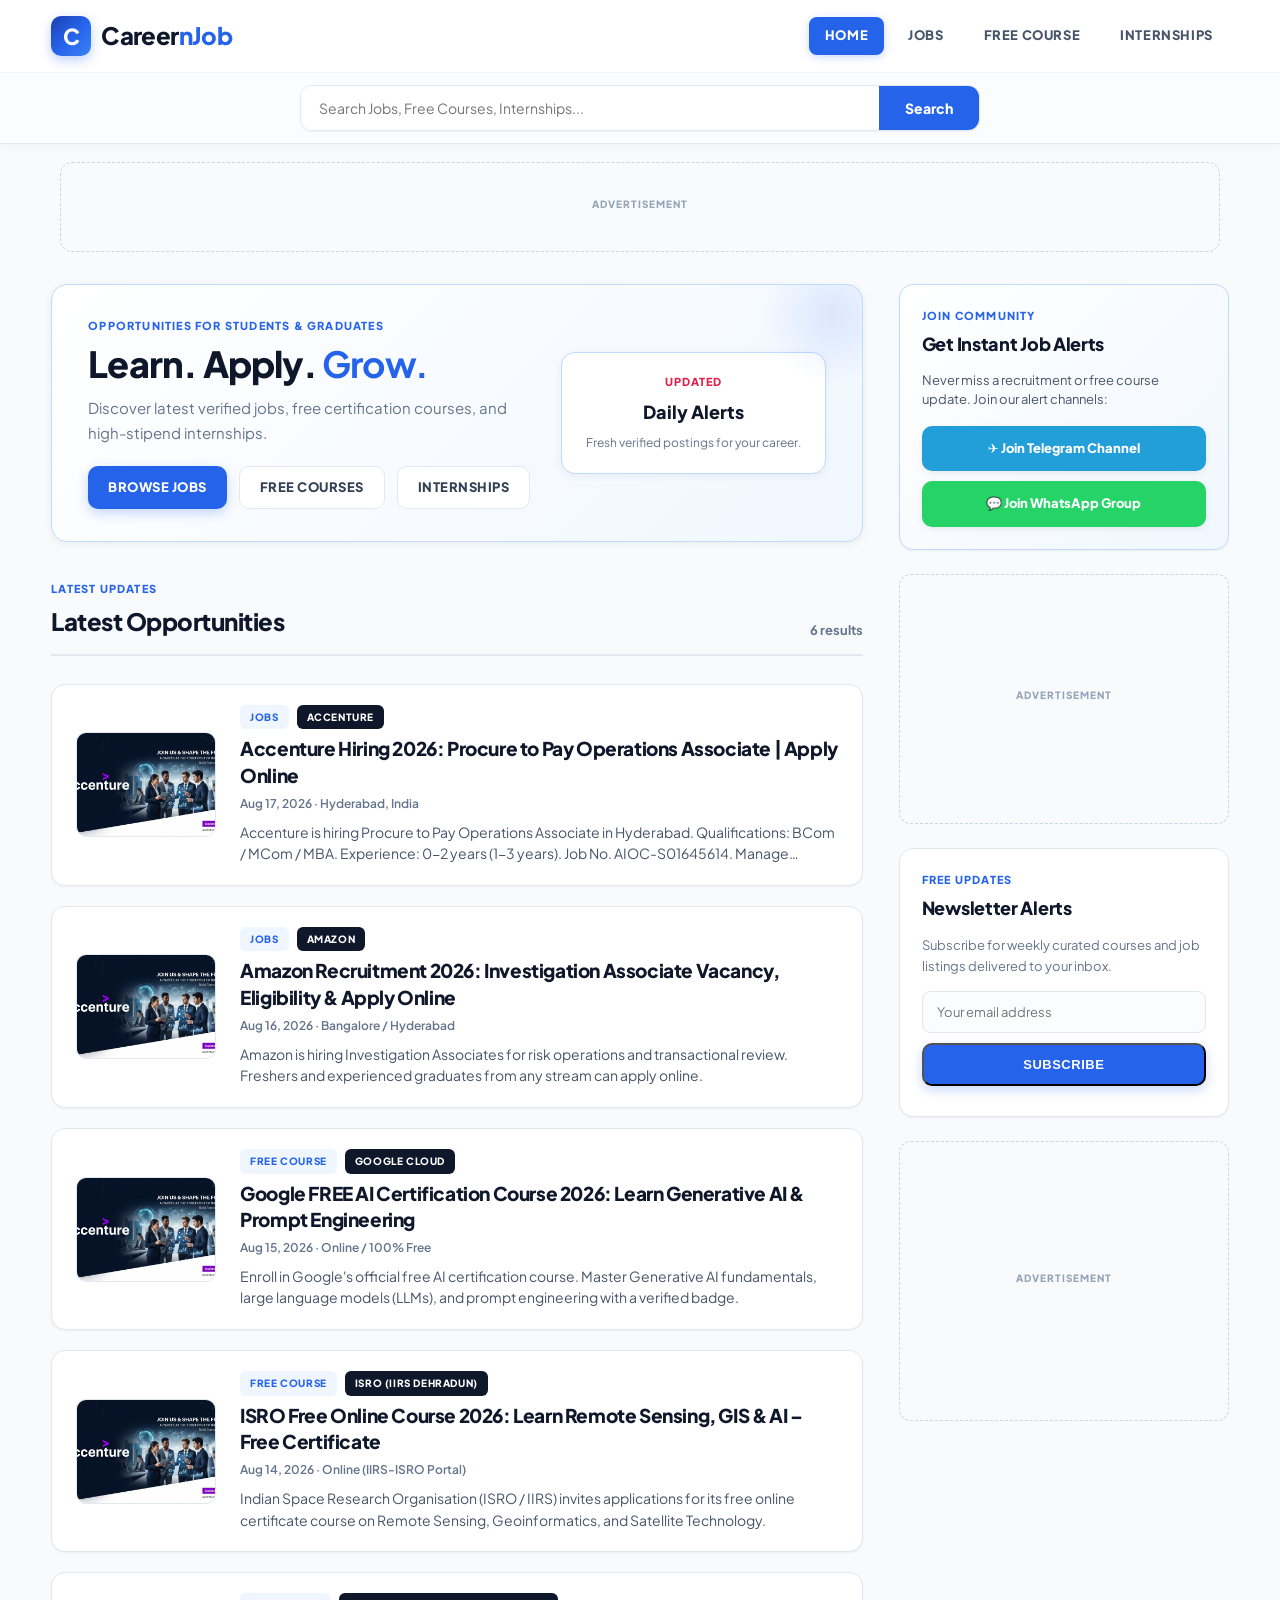
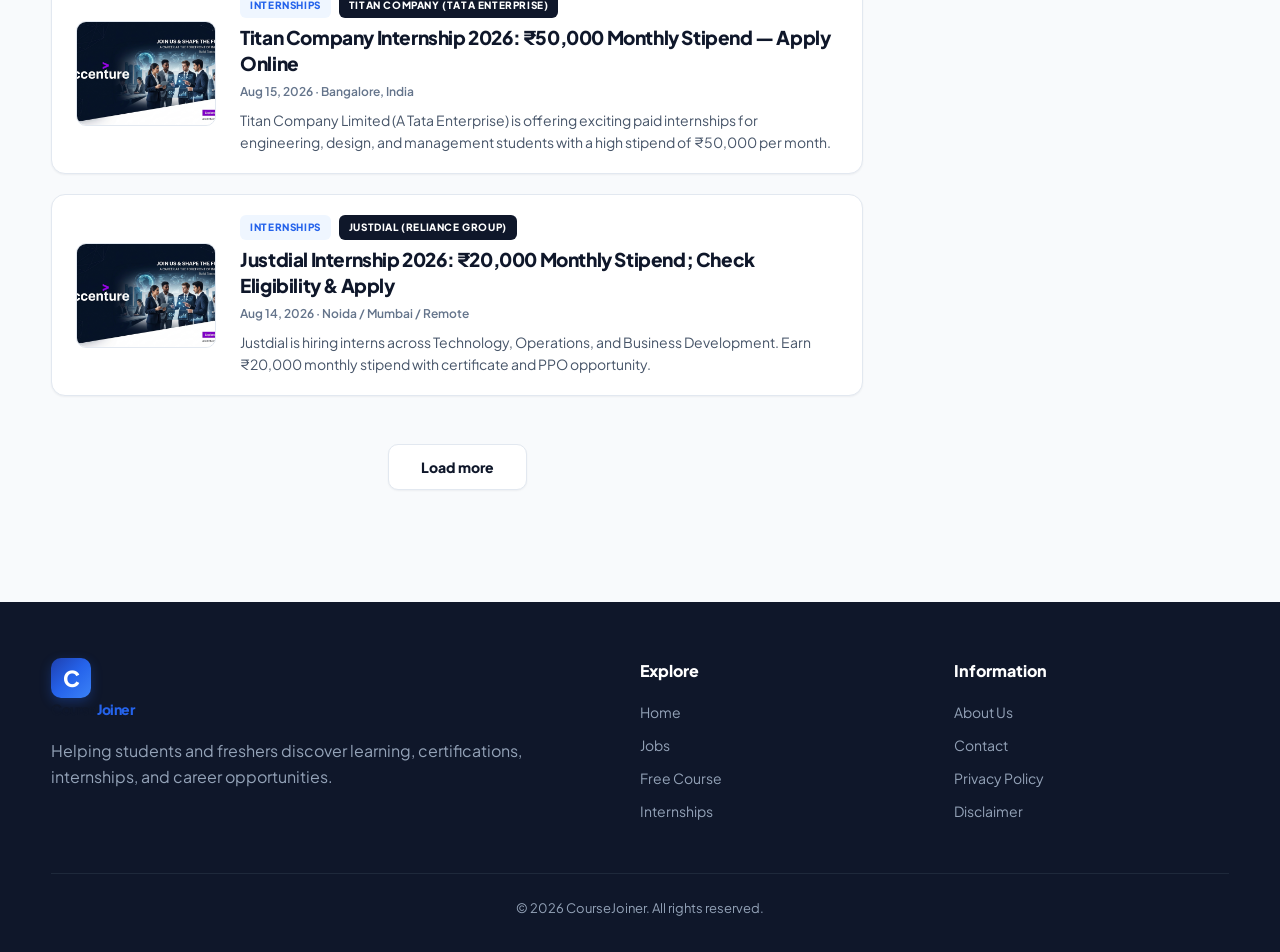
==== commit 9f4cf0b8: "Complete theme transformation to match CourseJoiner (Clean Cards, Vibrant Palette, Modern Header)" ====
--- a/index.html
+++ b/index.html
@@ -3,9 +3,9 @@
 <head>
   <meta charset="utf-8">
   <meta name="viewport" content="width=device-width, initial-scale=1">
-  <meta name="description" content="CareerNJob — free courses, internships, private jobs, government jobs and scholarships for students and freshers.">
-  <title>CareerNJob — Courses, Internships & Jobs</title>
-  <link rel="stylesheet" href="style.css?v=2">
+  <meta name="description" content="CourseJoiner — Free online courses with certificates, internships, and job recruitments for students and freshers.">
+  <title>CourseJoiner — Courses, Internships & Jobs</title>
+  <link rel="stylesheet" href="style.css?v=9">
   <script async src="https://pagead2.googlesyndication.com/pagead/js/adsbygoogle.js?client=ca-pub-5025710421115269"
      crossorigin="anonymous"></script>
 </head>
@@ -166,7 +166,7 @@
     <div class="copyright">© <span id="year"></span> CourseJoiner. All rights reserved.</div>
   </footer>
 
-  <script src="data.js?v=8"></script>
-  <script src="script.js?v=8"></script>
+  <script src="data.js?v=9"></script>
+  <script src="script.js?v=9"></script>
 </body>
 </html>
--- a/style.css
+++ b/style.css
@@ -1,107 +1,140 @@
-@import url('https://fonts.googleapis.com/css2?family=Plus+Jakarta+Sans:wght@400;500;600;700;800&display=swap');
-
-*{box-sizing:border-box}
+@import url('https://fonts.googleapis.com/css2?family=Plus+Jakarta+Sans:wght@400;500;600;700;800;900&display=swap');
+
+*, *::before, *::after {
+  box-sizing: border-box;
+}
 
 :root {
-  --primary: #0284c7;
-  --primary-dark: #0369a1;
-  --primary-light: #e0f2fe;
-  --accent: #38bdf8;
-  --accent-dark: #0284c7;
-  --accent-light: #f0f9ff;
-  --gradient-main: linear-gradient(135deg, #0284c7 0%, #38bdf8 100%);
-  --gradient-btn: linear-gradient(135deg, #0284c7 0%, #0ea5e9 100%);
-  --gradient-btn-hover: linear-gradient(135deg, #0369a1 0%, #0284c7 100%);
+  /* CourseJoiner Primary Color Palette */
+  --primary: #2563eb;
+  --primary-dark: #1d4ed8;
+  --primary-light: #eff6ff;
+  --primary-border: #bfdbfe;
+  
+  --secondary: #e11d48;
+  --secondary-light: #ffe4e6;
+  
+  --accent-green: #059669;
+  --accent-green-light: #ecfdf5;
+  
+  --accent-purple: #7c3aed;
+  --accent-purple-light: #f5f3ff;
+  
+  --gradient-main: linear-gradient(135deg, #1e40af 0%, #2563eb 50%, #3b82f6 100%);
+  --gradient-btn: linear-gradient(135deg, #2563eb 0%, #1d4ed8 100%);
+  --gradient-btn-hover: linear-gradient(135deg, #1d4ed8 0%, #1e3a8a 100%);
+  --gradient-apply: linear-gradient(135deg, #dc2626 0%, #ef4444 100%);
+  --gradient-apply-hover: linear-gradient(135deg, #b91c1c 0%, #dc2626 100%);
+  
   --text: #0f172a;
+  --text-secondary: #334155;
   --muted: #64748b;
-  --border: #bae6fd;
-  --bg: #f0f9ff;
+  --border: #e2e8f0;
+  --border-light: #f1f5f9;
+  --bg: #f8fafc;
   --card: #ffffff;
-  --shadow-sm: 0 2px 8px rgba(2, 132, 199, 0.06);
-  --shadow-md: 0 10px 25px -5px rgba(2, 132, 199, 0.12), 0 8px 10px -6px rgba(15, 23, 42, 0.04);
-  --shadow-lg: 0 20px 30px -10px rgba(2, 132, 199, 0.2);
-}
-
-html{scroll-behavior:smooth}
+  
+  --shadow-xs: 0 1px 2px rgba(15, 23, 42, 0.05);
+  --shadow-sm: 0 2px 8px rgba(15, 23, 42, 0.06);
+  --shadow-md: 0 8px 24px rgba(15, 23, 42, 0.08);
+  --shadow-lg: 0 16px 36px rgba(15, 23, 42, 0.12);
+}
+
+html {
+  scroll-behavior: smooth;
+}
 
 body {
   margin: 0;
-  font-family: 'Plus Jakarta Sans', system-ui, -apple-system, BlinkMacSystemFont, "Segoe UI", sans-serif;
+  font-family: 'Plus Jakarta Sans', system-ui, -apple-system, BlinkMacSystemFont, "Segoe UI", Roboto, sans-serif;
   color: var(--text);
   background: var(--bg);
-  line-height: 1.6;
+  line-height: 1.65;
   -webkit-font-smoothing: antialiased;
 }
 
-a{text-decoration:none;color:inherit}
-.container{width:min(1200px, 92%);margin:auto}
-
-/* Site Header */
+a {
+  text-decoration: none;
+  color: inherit;
+}
+
+.container {
+  width: min(1200px, 92%);
+  margin: 0 auto;
+}
+
+/* ==========================================================================
+   Header & Navigation (CourseJoiner Style)
+   ========================================================================== */
+
 .site-header {
-  background: rgba(255, 255, 255, 0.92);
-  backdrop-filter: blur(12px);
-  -webkit-backdrop-filter: blur(12px);
+  background: #ffffff;
   border-bottom: 1px solid var(--border);
   position: sticky;
   top: 0;
   z-index: 100;
-  box-shadow: 0 4px 20px rgba(15, 23, 42, 0.03);
-}
-
-.topbar{background:transparent}
+  box-shadow: 0 2px 10px rgba(15, 23, 42, 0.04);
+}
+
+.topbar {
+  background: #ffffff;
+}
 
 .header-inner {
-  min-height: 76px;
-  display: flex;
-  align-items: center;
-  gap: 30px;
+  min-height: 72px;
+  display: flex;
+  align-items: center;
+  justify-content: space-between;
+  gap: 24px;
 }
 
 .brand {
   display: flex;
   align-items: center;
-  gap: 12px;
-  font-weight: 800;
+  gap: 10px;
+  font-weight: 900;
   font-size: 24px;
   white-space: nowrap;
-  letter-spacing: -0.5px;
+  letter-spacing: -0.6px;
+  color: #0f172a;
+}
+
+.brand>span:last-child {
+  color: #0f172a;
 }
 
 .brand>span:last-child>span {
-  background: var(--gradient-main);
-  -webkit-background-clip: text;
-  -webkit-text-fill-color: transparent;
+  color: var(--primary);
 }
 
 .brand-mark {
   width: 40px;
   height: 40px;
-  border-radius: 12px;
+  border-radius: 10px;
   background: var(--gradient-main);
-  color: #fff;
+  color: #ffffff;
   display: grid;
   place-items: center;
   font-weight: 900;
-  font-size: 20px;
-  box-shadow: 0 4px 12px rgba(79, 70, 229, 0.3);
+  font-size: 22px;
+  box-shadow: 0 4px 12px rgba(37, 99, 235, 0.3);
 }
 
 .nav {
   display: flex;
   align-items: center;
-  gap: 24px;
-  margin-left: auto;
-  font-size: 14px;
-  font-weight: 700;
+  gap: 8px;
+  font-size: 13px;
+  font-weight: 800;
+  letter-spacing: 0.6px;
 }
 
 .nav a {
-  color: var(--muted);
+  color: #475569;
   transition: all 0.2s ease;
-  padding: 8px 14px;
+  padding: 8px 16px;
   border-radius: 8px;
-  letter-spacing: 0.5px;
-  position: relative;
+  text-transform: uppercase;
 }
 
 .nav a:hover {
@@ -110,9 +143,9 @@
 }
 
 .nav a.active {
-  color: var(--primary);
-  background: var(--primary-light);
-  font-weight: 800;
+  color: #ffffff;
+  background: var(--primary);
+  box-shadow: 0 2px 8px rgba(37, 99, 235, 0.25);
 }
 
 .menu-toggle {
@@ -125,271 +158,268 @@
 }
 
 .search-row {
-  border-top: 1px solid #f1f5f9;
+  border-top: 1px solid var(--border-light);
   padding: 12px 0;
-  background: #ffffff;
+  background: #fbfcfe;
 }
 
 .search {
   display: flex;
-  max-width: 720px;
-  margin: auto;
-  box-shadow: var(--shadow-sm);
+  max-width: 680px;
+  margin: 0 auto;
+  box-shadow: var(--shadow-xs);
   border-radius: 12px;
   overflow: hidden;
   border: 1px solid var(--border);
-  transition: box-shadow 0.2s ease, border-color 0.2s ease;
+  background: #ffffff;
+  transition: all 0.2s ease;
 }
 
 .search:focus-within {
   border-color: var(--primary);
-  box-shadow: 0 0 0 4px rgba(79, 70, 229, 0.12);
+  box-shadow: 0 0 0 3px rgba(37, 99, 235, 0.15);
 }
 
 .search input {
   flex: 1;
-  padding: 14px 18px;
+  padding: 13px 18px;
   border: 0;
   outline: none;
-  font-size: 15px;
+  font-size: 14px;
   font-family: inherit;
   color: var(--text);
 }
 
 .search button {
   border: 0;
-  background: var(--gradient-main);
-  color: #fff;
-  padding: 0 28px;
-  font-weight: 700;
-  font-size: 15px;
+  background: var(--primary);
+  color: #ffffff;
+  padding: 0 26px;
+  font-weight: 800;
+  font-size: 14px;
   font-family: inherit;
   cursor: pointer;
-  transition: opacity 0.2s ease;
+  transition: background-color 0.2s ease;
 }
 
 .search button:hover {
-  opacity: 0.92;
-}
-
-/* Layout */
+  background: var(--primary-dark);
+}
+
+/* ==========================================================================
+   Page Layout & Hero Section
+   ========================================================================== */
+
 .layout {
   display: grid;
-  grid-template-columns: minmax(0, 1fr) 320px;
+  grid-template-columns: minmax(0, 1fr) 330px;
   gap: 36px;
-  padding: 40px 0 70px;
-}
-
-/* Hero Section */
+  padding: 32px 0 64px;
+}
+
+.content {
+  display: flex;
+  flex-direction: column;
+  gap: 28px;
+}
+
 .hero {
-  background: linear-gradient(135deg, #ffffff 0%, #f1f5f9 100%);
-  border: 1px solid var(--border);
-  border-radius: 20px;
-  padding: 40px;
-  display: flex;
-  justify-content: space-between;
-  gap: 30px;
-  margin-bottom: 40px;
-  box-shadow: var(--shadow-md);
+  background: linear-gradient(135deg, #ffffff 0%, #f0f7ff 100%);
+  border: 1px solid var(--primary-border);
+  border-radius: 16px;
+  padding: 32px 36px;
+  display: grid;
+  grid-template-columns: 1fr auto;
+  gap: 24px;
+  align-items: center;
+  box-shadow: var(--shadow-sm);
   position: relative;
   overflow: hidden;
 }
 
-.hero::before {
+.hero::after {
   content: '';
   position: absolute;
-  top: -50px;
-  right: -50px;
-  width: 200px;
-  height: 200px;
-  background: var(--primary-light);
+  top: -40px;
+  right: -40px;
+  width: 140px;
+  height: 140px;
+  background: radial-gradient(circle, rgba(37, 99, 235, 0.12) 0%, transparent 70%);
   border-radius: 50%;
-  filter: blur(40px);
-  opacity: 0.6;
-  z-index: 0;
-}
-
-.hero > div:first-child {
-  position: relative;
-  z-index: 1;
-}
-
-.eyebrow {
-  font-size: 12px;
-  letter-spacing: 1.5px;
+  pointer-events: none;
+}
+
+.hero h1 {
+  margin: 6px 0 10px;
+  font-size: clamp(26px, 3.5vw, 36px);
+  font-weight: 900;
+  letter-spacing: -0.8px;
+  line-height: 1.25;
+  color: #0f172a;
+}
+
+.hero h1 strong {
   color: var(--primary);
-  font-weight: 800;
-  text-transform: uppercase;
-  background: var(--primary-light);
-  padding: 4px 12px;
-  border-radius: 20px;
-  display: inline-block;
-  margin-bottom: 12px;
-}
-
-h1 {
-  font-size: 44px;
-  line-height: 1.15;
-  margin: 10px 0 14px;
-  font-weight: 800;
-  letter-spacing: -1px;
-}
-
-h1 strong {
-  background: var(--gradient-main);
-  -webkit-background-clip: text;
-  -webkit-text-fill-color: transparent;
 }
 
 .hero p {
+  margin: 0 0 20px;
   color: var(--muted);
-  max-width: 620px;
-  margin: 0 0 28px;
-  font-size: 17px;
+  font-size: 15px;
+  max-width: 520px;
 }
 
 .hero-actions {
   display: flex;
-  gap: 14px;
+  gap: 12px;
+  flex-wrap: wrap;
 }
 
 .btn {
   display: inline-flex;
   align-items: center;
   justify-content: center;
-  padding: 12px 22px;
+  padding: 10px 20px;
   border-radius: 10px;
-  font-size: 15px;
-  font-weight: 700;
-  font-family: inherit;
-  border: 1px solid transparent;
-  transition: all 0.2s cubic-bezier(0.4, 0, 0.2, 1);
+  font-weight: 800;
+  font-size: 13px;
+  text-transform: uppercase;
+  letter-spacing: 0.5px;
+  transition: all 0.2s ease;
   cursor: pointer;
 }
 
 .btn.primary {
-  background: var(--gradient-btn);
-  color: #fff;
-  box-shadow: 0 4px 14px rgba(79, 70, 229, 0.3);
+  background: var(--primary);
+  color: #ffffff;
+  box-shadow: 0 4px 12px rgba(37, 99, 235, 0.25);
 }
 
 .btn.primary:hover {
-  background: var(--gradient-btn-hover);
+  background: var(--primary-dark);
   transform: translateY(-2px);
-  box-shadow: 0 6px 20px rgba(79, 70, 229, 0.4);
+  box-shadow: 0 6px 16px rgba(37, 99, 235, 0.35);
 }
 
 .btn.ghost {
-  border-color: var(--border);
-  background: #fff;
-  color: var(--text);
-  box-shadow: var(--shadow-sm);
+  background: #ffffff;
+  color: var(--text-secondary);
+  border: 1px solid var(--border);
 }
 
 .btn.ghost:hover {
   border-color: var(--primary);
   color: var(--primary);
+  background: var(--primary-light);
   transform: translateY(-2px);
 }
 
 .hero-card {
-  min-width: 210px;
-  align-self: center;
   background: #ffffff;
-  border: 1px solid var(--border);
-  border-radius: 16px;
-  padding: 24px;
-  box-shadow: var(--shadow-md);
-  position: relative;
-  z-index: 1;
+  border: 1px solid var(--primary-border);
+  border-radius: 14px;
+  padding: 20px 24px;
+  display: flex;
+  flex-direction: column;
+  gap: 6px;
+  box-shadow: var(--shadow-sm);
+  text-align: center;
+  min-width: 170px;
 }
 
 .hero-card span {
-  display: inline-block;
-  background: var(--accent);
-  color: #fff;
   font-size: 11px;
-  font-weight: 800;
-  padding: 3px 10px;
-  border-radius: 20px;
-  margin-bottom: 12px;
+  font-weight: 900;
+  letter-spacing: 1px;
+  color: var(--secondary);
+  text-transform: uppercase;
 }
 
 .hero-card b {
+  font-size: 18px;
+  font-weight: 900;
+  color: #0f172a;
+}
+
+.hero-card small {
+  font-size: 12px;
+  color: var(--muted);
+}
+
+.eyebrow {
+  font-size: 11px;
+  font-weight: 900;
+  letter-spacing: 1.2px;
+  color: var(--primary);
+  text-transform: uppercase;
   display: block;
-  font-size: 16px;
-  color: var(--text);
-}
-
-.hero-card small {
-  display: block;
-  color: var(--muted);
-  margin-top: 6px;
-  font-size: 13px;
-}
-
-/* Section Headings */
+}
+
+/* ==========================================================================
+   Section Heading & Post Cards (CourseJoiner Style)
+   ========================================================================== */
+
 .section-head {
   display: flex;
+  align-items: flex-end;
   justify-content: space-between;
-  align-items: flex-end;
-  margin-bottom: 20px;
-}
-
-h2 {
+  border-bottom: 2px solid #e2e8f0;
+  padding-bottom: 12px;
+  margin-top: 10px;
+}
+
+.section-head h2 {
   margin: 4px 0 0;
-  font-size: 28px;
-  font-weight: 800;
+  font-size: 24px;
+  font-weight: 900;
   letter-spacing: -0.5px;
+  color: #0f172a;
 }
 
 .result-count {
   font-size: 13px;
+  color: var(--muted);
   font-weight: 700;
-  color: var(--muted);
-  background: #e2e8f0;
-  padding: 4px 12px;
-  border-radius: 20px;
-}
-
-/* Job Posts List */
+}
+
 .posts {
+  display: flex;
+  flex-direction: column;
+  gap: 20px;
+}
+
+.post {
+  background: #ffffff;
+  padding: 20px 24px;
   display: grid;
-  gap: 16px;
-  background: transparent;
-}
-
-.post {
-  display: grid;
-  grid-template-columns: 100px 1fr;
-  gap: 22px;
-  padding: 24px;
-  background: var(--card);
+  grid-template-columns: 140px 1fr;
+  gap: 24px;
+  align-items: center;
   border: 1px solid var(--border);
-  border-radius: 16px;
+  border-radius: 14px;
   transition: all 0.25s ease;
-  box-shadow: var(--shadow-sm);
+  box-shadow: var(--shadow-xs);
 }
 
 .post:hover {
   transform: translateY(-3px);
   box-shadow: var(--shadow-md);
-  border-color: var(--primary-light);
+  border-color: #cbd5e1;
 }
 
 .post-image {
-  width: 110px;
-  height: 110px;
-  border-radius: 14px;
+  width: 140px;
+  height: 105px;
+  border-radius: 10px;
   background: var(--gradient-main);
   display: grid;
   place-items: center;
-  color: #fff;
+  color: #ffffff;
   font-size: 32px;
   font-weight: 900;
-  box-shadow: 0 4px 14px rgba(79, 70, 229, 0.2);
   overflow: hidden;
   flex-shrink: 0;
+  border: 1px solid var(--border);
 }
 
 .post-thumb-img {
@@ -397,6 +427,11 @@
   height: 100%;
   object-fit: cover;
   display: block;
+  transition: transform 0.3s ease;
+}
+
+.post:hover .post-thumb-img {
+  transform: scale(1.05);
 }
 
 .post-top-meta {
@@ -404,103 +439,222 @@
   align-items: center;
   gap: 8px;
   margin-bottom: 6px;
-}
-
-.tag.company-tag {
-  background: #0f172a;
-  color: #fff;
-  letter-spacing: 0.5px;
-}
-
-.post-meta {
-  font-size: 13px;
-  color: var(--muted);
-  margin: 6px 0 10px;
-  font-weight: 500;
-}
-
-.post h3 {
-  margin: 0;
-  font-size: 20px;
-  font-weight: 800;
-  line-height: 1.35;
-  letter-spacing: -0.3px;
-}
-
-.post h3 a {
-  transition: color 0.2s ease;
-}
-
-.post h3 a:hover {
-  color: var(--primary);
+  flex-wrap: wrap;
 }
 
 .tag {
   display: inline-block;
-  font-size: 11px;
-  font-weight: 800;
+  font-size: 10px;
+  font-weight: 900;
   color: var(--primary);
   background: var(--primary-light);
   padding: 4px 10px;
   border-radius: 6px;
+  text-transform: uppercase;
+  letter-spacing: 0.6px;
+}
+
+.tag.company-tag {
+  background: #0f172a;
+  color: #ffffff;
+}
+
+.post h3 {
+  margin: 0 0 6px;
+  font-size: 19px;
+  font-weight: 800;
+  line-height: 1.38;
+  letter-spacing: -0.4px;
+}
+
+.post h3 a {
+  color: #0f172a;
+  transition: color 0.2s ease;
+}
+
+.post h3 a:hover {
+  color: var(--primary);
+}
+
+.post-meta {
+  font-size: 12px;
+  color: var(--muted);
+  font-weight: 600;
   margin-bottom: 8px;
-  text-transform: uppercase;
-  letter-spacing: 0.5px;
 }
 
 .post p {
-  margin: 8px 0 0;
-  color: var(--muted);
+  margin: 0;
+  color: #475569;
   font-size: 14px;
   line-height: 1.55;
+  display: -webkit-box;
+  -webkit-line-clamp: 2;
+  -webkit-box-orient: vertical;
+  overflow: hidden;
 }
 
 .load-more {
   display: block;
-  margin: 28px auto 0;
-  padding: 14px 28px;
+  margin: 20px auto 0;
+  padding: 13px 32px;
   border: 1px solid var(--border);
-  background: #fff;
+  background: #ffffff;
   color: var(--text);
-  border-radius: 12px;
-  font-weight: 800;
-  font-size: 15px;
+  border-radius: 10px;
+  font-weight: 800;
+  font-size: 14px;
   font-family: inherit;
   cursor: pointer;
   transition: all 0.2s ease;
-  box-shadow: var(--shadow-sm);
+  box-shadow: var(--shadow-xs);
 }
 
 .load-more:hover {
   border-color: var(--primary);
   color: var(--primary);
-  box-shadow: var(--shadow-md);
+  background: var(--primary-light);
   transform: translateY(-2px);
+  box-shadow: var(--shadow-sm);
 }
 
 .empty {
   text-align: center;
-  background: #fff;
+  background: #ffffff;
   padding: 48px;
   border: 1px solid var(--border);
-  border-radius: 16px;
+  border-radius: 14px;
   color: var(--muted);
-  font-size: 16px;
-}
-
-/* Sidebar */
+  font-size: 15px;
+}
+
+/* ==========================================================================
+   Sidebar & Social Join Channels (CourseJoiner Style)
+   ========================================================================== */
+
 .sidebar {
   display: flex;
   flex-direction: column;
-  gap: 28px;
+  gap: 24px;
+}
+
+.side-card {
+  background: #ffffff;
+  border: 1px solid var(--border);
+  border-radius: 14px;
+  padding: 22px;
+  box-shadow: var(--shadow-xs);
+}
+
+.side-card h3 {
+  margin: 4px 0 12px;
+  font-size: 18px;
+  font-weight: 800;
+  letter-spacing: -0.3px;
+  color: #0f172a;
+}
+
+/* Social Channel Alert Buttons */
+.social-join-card {
+  background: linear-gradient(135deg, #ffffff 0%, #f0f7ff 100%);
+  border: 1px solid #bfdbfe;
+}
+
+.social-join-card p {
+  font-size: 13px;
+  color: #475569;
+  margin: 0 0 16px;
+  line-height: 1.5;
+}
+
+.social-btn-group {
+  display: flex;
+  flex-direction: column;
+  gap: 10px;
+}
+
+.btn-channel {
+  display: flex;
+  align-items: center;
+  justify-content: center;
+  gap: 8px;
+  padding: 12px 18px;
+  border-radius: 10px;
+  font-size: 13px;
+  font-weight: 800;
+  text-decoration: none;
+  transition: all 0.2s ease;
+  box-shadow: 0 2px 6px rgba(0, 0, 0, 0.08);
+}
+
+.telegram-btn {
+  background: #229ED9;
+  color: #ffffff;
+}
+
+.telegram-btn:hover {
+  background: #1b86b9;
+  transform: translateY(-2px);
+  box-shadow: 0 4px 12px rgba(34, 158, 217, 0.35);
+}
+
+.whatsapp-btn {
+  background: #25D366;
+  color: #ffffff;
+}
+
+.whatsapp-btn:hover {
+  background: #1eb857;
+  transform: translateY(-2px);
+  box-shadow: 0 4px 12px rgba(37, 211, 102, 0.35);
+}
+
+/* Newsletter Card */
+.newsletter p {
+  font-size: 13px;
+  color: var(--muted);
+  margin: 0 0 14px;
+}
+
+.newsletter form {
+  display: flex;
+  flex-direction: column;
+  gap: 10px;
+}
+
+.newsletter input {
+  padding: 12px 14px;
+  border: 1px solid var(--border);
+  border-radius: 8px;
+  font-size: 13px;
+  font-family: inherit;
+  outline: none;
+  background: #fbfcfe;
+}
+
+.newsletter input:focus {
+  border-color: var(--primary);
+}
+
+.newsletter button {
+  padding: 12px;
+  font-size: 13px;
+}
+
+#newsletterMsg {
+  display: block;
+  margin-top: 8px;
+  font-weight: 700;
+  color: var(--accent-green);
+  font-size: 12px;
 }
 
 /* ==========================================================================
-   Google AdSense & Responsive Ad Units
+   Google AdSense Responsive Placements
    ========================================================================== */
 
 .ad-leaderboard-wrap {
-  margin: 20px auto 0;
+  margin: 18px auto 0;
   max-width: 1200px;
   padding: 0 20px;
 }
@@ -508,9 +662,9 @@
 .ad-slot {
   position: relative;
   background: #f8fafc;
-  border: 1px solid var(--border);
+  border: 1px dashed #cbd5e1;
   border-radius: 12px;
-  padding: 12px;
+  padding: 10px;
   text-align: center;
   overflow: hidden;
   transition: all 0.2s ease;
@@ -518,7 +672,7 @@
 }
 
 .ad-slot:hover {
-  border-color: #cbd5e1;
+  border-color: #94a3b8;
 }
 
 .ad-label {
@@ -527,11 +681,10 @@
   color: #94a3b8;
   letter-spacing: 1px;
   text-transform: uppercase;
-  margin-bottom: 8px;
+  margin-bottom: 6px;
   display: block;
 }
 
-/* Leaderboard Banner (Top of page) */
 .ad-slot-leaderboard {
   min-height: 90px;
   display: flex;
@@ -540,13 +693,11 @@
   justify-content: center;
 }
 
-/* In-Content Native/Article Ad (Between job sections) */
 .ad-slot-incontent {
-  min-height: 120px;
-  margin: 28px 0;
-}
-
-/* Sidebar Ads */
+  min-height: 110px;
+  margin: 24px 0;
+}
+
 .ad-slot-sidebar {
   min-height: 250px;
   display: flex;
@@ -555,7 +706,6 @@
   justify-content: center;
 }
 
-/* Sticky Sidebar Ad */
 .ad-slot-sticky {
   min-height: 280px;
   display: flex;
@@ -567,648 +717,40 @@
   z-index: 10;
 }
 
-@media (max-width: 768px) {
-  .ad-slot-sticky {
-    position: static;
-  }
-  .ad-leaderboard-wrap {
-    margin: 12px auto 0;
-    padding: 0 16px;
-  }
-}
-
-
-.side-card {
-  background: var(--card);
+/* ==========================================================================
+   Job Details Page (CourseJoiner Style)
+   ========================================================================== */
+
+.back-link {
+  display: inline-flex;
+  align-items: center;
+  gap: 6px;
+  font-size: 13px;
+  font-weight: 800;
+  color: var(--primary);
+  margin-bottom: 16px;
+  transition: transform 0.2s ease;
+}
+
+.back-link:hover {
+  transform: translateX(-4px);
+}
+
+.job-detail {
+  background: #ffffff;
   border: 1px solid var(--border);
   border-radius: 16px;
-  padding: 24px;
+  padding: 36px 40px;
   box-shadow: var(--shadow-sm);
 }
 
-.side-card h3 {
-  margin: 0 0 16px;
-  font-size: 20px;
-  font-weight: 800;
-  letter-spacing: -0.3px;
-}
-
-/* Social Channel Alert Buttons */
-.social-join-card {
-  background: linear-gradient(135deg, #ffffff 0%, #eff6ff 100%);
-  border: 1px solid #bfdbfe;
-}
-
-.social-join-card p {
-  font-size: 13px;
-  color: var(--muted);
-  margin-bottom: 16px;
-  line-height: 1.5;
-}
-
-.social-btn-group {
-  display: flex;
-  flex-direction: column;
-  gap: 10px;
-}
-
-.btn-channel {
-  display: flex;
-  align-items: center;
-  justify-content: center;
-  gap: 8px;
-  padding: 11px 16px;
-  border-radius: 10px;
-  font-size: 13px;
-  font-weight: 800;
-  text-decoration: none;
-  transition: all 0.2s ease;
-  box-shadow: 0 2px 6px rgba(0, 0, 0, 0.08);
-}
-
-.telegram-btn {
-  background: #229ED9;
-  color: #ffffff;
-}
-
-.telegram-btn:hover {
-  background: #1b86b9;
-  transform: translateY(-2px);
-  box-shadow: 0 4px 12px rgba(34, 158, 217, 0.35);
-}
-
-.whatsapp-btn {
-  background: #25D366;
-  color: #ffffff;
-}
-
-.whatsapp-btn:hover {
-  background: #1eb857;
-  transform: translateY(-2px);
-  box-shadow: 0 4px 12px rgba(37, 211, 102, 0.35);
-}
-
-.popular-item {
-  padding: 14px 0;
-  border-bottom: 1px solid var(--border);
-  font-size: 14px;
-  font-weight: 700;
-}
-
-.popular-item:last-child {
-  border: 0;
-}
-
-.popular-item a:hover {
-  color: var(--primary);
-}
-
-.popular-item small {
-  display: block;
-  color: var(--muted);
-  font-weight: 500;
-  margin-top: 4px;
-  font-size: 12px;
-}
-
-.newsletter p {
-  font-size: 14px;
-  color: var(--muted);
-}
-
-.newsletter input {
+.job-banner-wrap {
   width: 100%;
-  padding: 13px 15px;
-  border: 1px solid var(--border);
-  border-radius: 10px;
-  margin: 6px 0 12px;
-  outline: none;
-  font-family: inherit;
-  font-size: 14px;
-  transition: border-color 0.2s ease;
-}
-
-.newsletter input:focus {
-  border-color: var(--primary);
-}
-
-.newsletter button {
-  width: 100%;
-  cursor: pointer;
-}
-
-.newsletter small {
-  display: block;
-  margin-top: 10px;
-  color: var(--primary);
-  font-weight: 700;
-}
-
-/* Footer */
-footer {
-  background: #0c4a6e;
-  color: #bae6fd;
-  padding-top: 55px;
-}
-
-.footer-grid {
-  display: grid;
-  grid-template-columns: 2fr 1fr 1fr;
-  gap: 50px;
-  padding-bottom: 45px;
-}
-
-.footer-brand {
-  color: #fff;
-}
-
-.footer-grid p {
-  max-width: 400px;
-  color: #94a3b8;
-  font-size: 14px;
-  line-height: 1.6;
-}
-
-.footer-grid h4 {
-  color: #fff;
-  margin-top: 0;
-  font-size: 16px;
-  font-weight: 800;
-}
-
-.footer-grid a {
-  display: block;
-  color: #cbd5e1;
-  font-size: 14px;
-  margin: 10px 0;
-  transition: color 0.2s ease;
-}
-
-.footer-grid a:hover {
-  color: #fff;
-}
-
-.copyright {
-  border-top: 1px solid #1e293b;
-  text-align: center;
-  padding: 22px;
-  font-size: 13px;
-  color: #64748b;
-}
-
-/* Responsiveness */
-@media(max-width: 900px) {
-  .nav {
-    gap: 14px;
-    font-size: 13px;
-  }
-  .layout {
-    grid-template-columns: 1fr;
-  }
-  .sidebar {
-    display: grid;
-    grid-template-columns: 1fr 1fr;
-  }
-  .ad-box.tall {
-    display: none;
-  }
-}
-
-@media(max-width: 680px) {
-  .header-inner {
-    min-height: 64px;
-  }
-  .menu-toggle {
-    display: block;
-    margin-left: auto;
-  }
-  .nav {
-    display: none;
-    position: absolute;
-    top: 64px;
-    left: 0;
-    right: 0;
-    background: #fff;
-    border-top: 1px solid var(--border);
-    padding: 20px;
-    flex-direction: column;
-    align-items: flex-start;
-    box-shadow: var(--shadow-md);
-  }
-  .nav.open {
-    display: flex;
-  }
-  .hero {
-    padding: 28px;
-    display: block;
-  }
-  .hero-card {
-    margin-top: 24px;
-  }
-  .hero h1 {
-    font-size: 34px;
-  }
-  .post {
-    grid-template-columns: 80px 1fr;
-    gap: 16px;
-    padding: 18px;
-  }
-  .post-image {
-    width: 80px;
-    height: 80px;
-    font-size: 24px;
-  }
-  .post h3 {
-    font-size: 16px;
-  }
-  .post p {
-    display: none;
-  }
-  .sidebar {
-    display: block;
-  }
-  .sidebar .side-card, .sidebar .ad-box {
-    margin-bottom: 24px;
-  }
-  .footer-grid {
-    grid-template-columns: 1fr;
-    gap: 28px;
-  }
-  .search button {
-    padding: 0 18px;
-  }
-}
-
-/* Job Details Page Custom Styling */
-.back-link {
-  display: inline-flex;
-  align-items: center;
-  color: var(--muted);
-  font-size: 14px;
-  font-weight: 700;
   margin-bottom: 24px;
-  transition: color 0.2s ease, transform 0.2s ease;
-}
-
-.back-link:hover {
-  color: var(--primary);
-  transform: translateX(-3px);
-}
-
-.job-detail {
-  background: var(--card);
-  border: 1px solid var(--border);
-  border-radius: 20px;
-  padding: 44px;
-  margin-bottom: 35px;
-  box-shadow: var(--shadow-md);
-}
-
-.job-header {
-  border-bottom: 1px solid var(--border);
-  padding-bottom: 30px;
-  margin-bottom: 30px;
-  display: flex;
-  flex-direction: column;
-}
-
-.job-title {
-  font-size: 36px;
-  font-weight: 800;
-  margin: 14px 0;
-  line-height: 1.25;
-  letter-spacing: -0.5px;
-}
-
-.job-meta-row {
-  display: flex;
-  gap: 12px;
-  color: var(--muted);
-  font-size: 15px;
-  margin-bottom: 24px;
-  font-weight: 500;
-}
-
-.apply-container {
-  margin-top: 10px;
-}
-
-.btn-apply-now {
-  display: inline-flex;
-  align-items: center;
-  justify-content: center;
-  background: var(--gradient-btn);
-  color: #fff;
-  font-size: 18px;
-  font-weight: 800;
-  padding: 16px 42px;
-  border-radius: 12px;
-  text-align: center;
-  text-transform: uppercase;
-  letter-spacing: 0.8px;
-  transition: all 0.25s ease;
-  box-shadow: 0 6px 20px rgba(79, 70, 229, 0.35);
-  cursor: pointer;
-  border: none;
-}
-
-.btn-apply-now:hover {
-  background: var(--gradient-btn-hover);
-  transform: translateY(-2px);
-  box-shadow: 0 10px 25px rgba(79, 70, 229, 0.45);
-}
-
-.btn-apply-now:active {
-  transform: translateY(1px);
-}
-
-.btn-apply-now.big-apply {
-  padding: 20px 52px;
-  font-size: 20px;
-  width: 100%;
-  max-width: 360px;
-}
-
-.apply-note {
-  font-size: 13px;
-  color: var(--muted);
-  margin-top: 12px;
-}
-
-.job-meta-grid {
-  display: grid;
-  grid-template-columns: repeat(auto-fit, minmax(200px, 1fr));
-  gap: 20px;
-  margin-bottom: 40px;
-}
-
-.meta-card {
-  background: #f8fafc;
-  border: 1px solid var(--border);
-  border-radius: 14px;
-  padding: 18px 22px;
-  display: flex;
-  flex-direction: column;
-  gap: 6px;
-}
-
-.meta-label {
-  font-size: 11px;
-  font-weight: 800;
-  text-transform: uppercase;
-  letter-spacing: 1px;
-  color: var(--muted);
-}
-
-.meta-value {
-  font-size: 16px;
-  font-weight: 700;
-  color: var(--text);
-}
-
-.accent-text {
-  color: var(--primary);
-}
-
-.job-body {
-  line-height: 1.8;
-}
-
-.job-section {
-  margin-bottom: 40px;
-}
-
-.job-section h2 {
-  font-size: 24px;
-  font-weight: 800;
-  border-bottom: 2px solid #f1f5f9;
-  padding-bottom: 10px;
-  margin-bottom: 20px;
-  color: var(--text);
-}
-
-.job-section p {
-  color: #334155;
-  font-size: 16px;
-  margin: 0;
-}
-
-.bullet-list {
-  margin: 0;
-  padding-left: 20px;
-  display: flex;
-  flex-direction: column;
-  gap: 14px;
-}
-
-.bullet-list li {
-  font-size: 16px;
-  color: #334155;
-}
-
-.job-table {
-  width: 100%;
-  border-collapse: collapse;
-  margin-top: 18px;
   border-radius: 12px;
   overflow: hidden;
   border: 1px solid var(--border);
-}
-
-.job-table th, .job-table td {
-  padding: 16px 20px;
-  border: 1px solid var(--border);
-  text-align: left;
-  font-size: 15px;
-}
-
-.job-table th {
-  background: #f8fafc;
-  width: 240px;
-  font-weight: 700;
-  color: var(--text);
-}
-
-.job-table td {
-  color: #334155;
-}
-
-@media(max-width:680px){
-  .job-detail {
-    padding: 24px 20px;
-  }
-  .job-title {
-    font-size: 28px;
-  }
-  .btn-apply-now {
-    width: 100%;
-    font-size: 16px;
-    padding: 14px 28px;
-  }
-  .job-meta-grid {
-    grid-template-columns: 1fr;
-    gap: 14px;
-  }
-  .job-table th, .job-table td {
-    display: block;
-    width: 100%;
-  }
-  .job-table th {
-    border-bottom: 0;
-    padding-bottom: 6px;
-  }
-  .job-table td {
-    padding-top: 6px;
-  }
-}
-
-/* Similar Opportunities Section Styling */
-.similar-section {
-  margin-top: 55px;
-}
-
-.similar-divider {
-  border: 0;
-  height: 1px;
-  background: var(--border);
-  margin-bottom: 40px;
-}
-
-.similar-section h2 {
-  font-size: 26px;
-  font-weight: 800;
-  margin-bottom: 28px;
-  color: var(--text);
-  letter-spacing: -0.5px;
-}
-
-.similar-grid {
-  display: grid;
-  grid-template-columns: repeat(auto-fit, minmax(280px, 1fr));
-  gap: 22px;
-}
-
-.similar-card {
-  background: var(--card);
-  border: 1px solid var(--border);
-  border-radius: 16px;
-  padding: 24px;
-  display: flex;
-  flex-direction: column;
-  gap: 14px;
-  transition: all 0.25s ease;
-  box-shadow: var(--shadow-sm);
-}
-
-.similar-card:hover {
-  transform: translateY(-4px);
-  box-shadow: var(--shadow-md);
-  border-color: var(--primary-light);
-}
-
-.similar-card-header {
-  display: flex;
-  justify-content: space-between;
-  align-items: center;
-}
-
-.tag.small-tag {
-  font-size: 10px;
-  padding: 3px 8px;
-  margin-bottom: 0;
-}
-
-.similar-date {
-  font-size: 12px;
-  color: var(--muted);
-  font-weight: 500;
-}
-
-.similar-card h3 {
-  margin: 0;
-  font-size: 17px;
-  line-height: 1.4;
-  font-weight: 800;
-}
-
-.similar-card h3 a:hover {
-  color: var(--primary);
-}
-
-.similar-card p {
-  margin: 0;
-  color: var(--muted);
-  font-size: 14px;
-  line-height: 1.5;
-  flex: 1;
-  display: -webkit-box;
-  -webkit-line-clamp: 2;
-  -webkit-box-orient: vertical;
-  overflow: hidden;
-}
-
-.similar-tags {
-  display: flex;
-  flex-wrap: wrap;
-  gap: 6px;
-  margin-top: 6px;
-}
-
-.skill-pill {
-  background: var(--primary-light);
-  color: var(--primary-dark);
-  font-size: 10px;
-  font-weight: 800;
-  padding: 3px 8px;
-  border-radius: 6px;
-  text-transform: uppercase;
-}
-
-.meta-pill {
-  background: #f1f5f9;
-  color: #475569;
-  font-size: 10px;
-  font-weight: 800;
-  padding: 3px 8px;
-  border-radius: 6px;
-  text-transform: uppercase;
-}
-
-.similar-card-footer {
-  margin-top: 10px;
-}
-
-.btn-view-details {
-  display: block;
-  width: 100%;
-  padding: 10px 14px;
-  border: 1px solid var(--border);
-  border-radius: 10px;
-  background: #fff;
-  color: var(--text);
-  font-size: 13px;
-  font-weight: 800;
-  font-family: inherit;
-  text-align: center;
-  transition: all 0.2s ease;
-  cursor: pointer;
-}
-
-.btn-view-details:hover {
-  background: var(--gradient-btn);
-  color: #fff;
-  border-color: transparent;
-  box-shadow: 0 4px 12px rgba(79, 70, 229, 0.25);
-}
-
-/* Job Banner Header Image */
-.job-banner-wrap {
-  width: 100%;
-  margin-bottom: 24px;
-  border-radius: 16px;
-  overflow: hidden;
-  border: 1px solid var(--border);
-  box-shadow: 0 6px 20px rgba(0, 0, 0, 0.06);
+  box-shadow: 0 4px 16px rgba(0, 0, 0, 0.08);
   background: #0f172a;
 }
 
@@ -1220,3 +762,365 @@
   display: block;
 }
 
+.job-header {
+  border-bottom: 2px solid #e2e8f0;
+  padding-bottom: 24px;
+  margin-bottom: 28px;
+}
+
+.job-title {
+  margin: 10px 0 12px;
+  font-size: clamp(24px, 3.5vw, 32px);
+  font-weight: 900;
+  letter-spacing: -0.6px;
+  line-height: 1.3;
+  color: #0f172a;
+}
+
+.job-meta-row {
+  display: flex;
+  gap: 10px;
+  color: var(--muted);
+  font-size: 13px;
+  font-weight: 600;
+  margin-bottom: 20px;
+}
+
+.apply-container {
+  display: flex;
+  flex-direction: column;
+  align-items: flex-start;
+  gap: 8px;
+}
+
+.btn-apply-now {
+  display: inline-flex;
+  align-items: center;
+  justify-content: center;
+  background: var(--gradient-apply);
+  color: #ffffff;
+  padding: 14px 36px;
+  border-radius: 10px;
+  font-size: 15px;
+  font-weight: 900;
+  letter-spacing: 0.8px;
+  text-transform: uppercase;
+  box-shadow: 0 4px 14px rgba(220, 38, 38, 0.35);
+  transition: all 0.25s ease;
+  cursor: pointer;
+}
+
+.btn-apply-now:hover {
+  background: var(--gradient-apply-hover);
+  transform: translateY(-2px);
+  box-shadow: 0 6px 20px rgba(220, 38, 38, 0.45);
+}
+
+.btn-apply-now.big-apply {
+  padding: 16px 48px;
+  font-size: 16px;
+}
+
+.job-meta-grid {
+  display: grid;
+  grid-template-columns: repeat(auto-fit, minmax(210px, 1fr));
+  gap: 16px;
+  margin-bottom: 32px;
+}
+
+.meta-card {
+  background: #f8fafc;
+  border: 1px solid #e2e8f0;
+  border-radius: 12px;
+  padding: 18px;
+  display: flex;
+  flex-direction: column;
+  gap: 6px;
+}
+
+.meta-label {
+  font-size: 11px;
+  font-weight: 800;
+  color: #64748b;
+  text-transform: uppercase;
+  letter-spacing: 0.6px;
+}
+
+.meta-value {
+  font-size: 15px;
+  font-weight: 800;
+  color: #0f172a;
+}
+
+.meta-value.accent-text {
+  color: var(--primary);
+}
+
+.job-body {
+  display: flex;
+  flex-direction: column;
+  gap: 28px;
+}
+
+.job-section h2 {
+  font-size: 20px;
+  font-weight: 900;
+  color: #0f172a;
+  margin: 0 0 12px;
+  padding-bottom: 8px;
+  border-bottom: 2px solid var(--primary-light);
+  display: inline-block;
+}
+
+.job-section p {
+  color: #334155;
+  font-size: 15px;
+  line-height: 1.7;
+  white-space: pre-line;
+  margin: 0;
+}
+
+.footer-apply {
+  background: linear-gradient(135deg, #fef2f2 0%, #fff1f2 100%);
+  border: 1px solid #fecdd3;
+  border-radius: 14px;
+  padding: 32px;
+  text-align: center;
+  align-items: center;
+  margin-top: 10px;
+}
+
+.apply-note {
+  font-size: 12px;
+  color: #991b1b;
+  margin: 8px 0 0;
+  font-weight: 600;
+}
+
+/* Similar Opportunities (CourseJoiner Style) */
+.similar-section {
+  margin-top: 36px;
+}
+
+.similar-divider {
+  border: 0;
+  height: 1px;
+  background: var(--border);
+  margin-bottom: 24px;
+}
+
+.similar-section h2 {
+  font-size: 22px;
+  font-weight: 900;
+  margin: 0 0 20px;
+  color: #0f172a;
+}
+
+.similar-grid {
+  display: grid;
+  grid-template-columns: repeat(auto-fit, minmax(260px, 1fr));
+  gap: 18px;
+}
+
+.similar-card {
+  background: #ffffff;
+  border: 1px solid var(--border);
+  border-radius: 12px;
+  padding: 20px;
+  display: flex;
+  flex-direction: column;
+  gap: 10px;
+  box-shadow: var(--shadow-xs);
+  transition: all 0.2s ease;
+}
+
+.similar-card:hover {
+  transform: translateY(-3px);
+  box-shadow: var(--shadow-md);
+  border-color: #cbd5e1;
+}
+
+.similar-card-header {
+  display: flex;
+  justify-content: space-between;
+  align-items: center;
+}
+
+.similar-date {
+  font-size: 11px;
+  color: var(--muted);
+  font-weight: 600;
+}
+
+.similar-card h3 {
+  margin: 0;
+  font-size: 16px;
+  font-weight: 800;
+  line-height: 1.35;
+}
+
+.similar-card h3 a {
+  color: #0f172a;
+}
+
+.similar-card h3 a:hover {
+  color: var(--primary);
+}
+
+.similar-card p {
+  margin: 0;
+  color: #475569;
+  font-size: 13px;
+  line-height: 1.5;
+  display: -webkit-box;
+  -webkit-line-clamp: 2;
+  -webkit-box-orient: vertical;
+  overflow: hidden;
+}
+
+.similar-tags {
+  display: flex;
+  flex-wrap: wrap;
+  gap: 6px;
+}
+
+.skill-pill, .meta-pill {
+  background: var(--primary-light);
+  color: var(--primary-dark);
+  font-size: 10px;
+  font-weight: 800;
+  padding: 3px 8px;
+  border-radius: 6px;
+  text-transform: uppercase;
+}
+
+.btn-view-details {
+  display: block;
+  width: 100%;
+  padding: 9px 12px;
+  border: 1px solid var(--border);
+  border-radius: 8px;
+  background: #ffffff;
+  color: #0f172a;
+  font-size: 12px;
+  font-weight: 800;
+  text-align: center;
+  transition: all 0.2s ease;
+}
+
+.btn-view-details:hover {
+  background: var(--primary);
+  color: #ffffff;
+  border-color: var(--primary);
+}
+
+/* ==========================================================================
+   Footer
+   ========================================================================== */
+
+footer {
+  background: #0f172a;
+  color: #94a3b8;
+  padding: 56px 0 32px;
+  margin-top: 48px;
+}
+
+.footer-grid {
+  display: grid;
+  grid-template-columns: 2fr 1fr 1fr;
+  gap: 40px;
+  padding-bottom: 40px;
+  border-bottom: 1px solid #1e293b;
+}
+
+.footer-brand {
+  color: #ffffff;
+  margin-bottom: 12px;
+}
+
+.footer-brand span span {
+  color: #60a5fa;
+}
+
+.footer-grid h4 {
+  color: #ffffff;
+  margin: 0 0 16px;
+  font-size: 16px;
+  font-weight: 800;
+}
+
+.footer-grid a {
+  display: block;
+  margin-bottom: 10px;
+  font-size: 14px;
+  transition: color 0.2s ease;
+}
+
+.footer-grid a:hover {
+  color: #60a5fa;
+}
+
+.copyright {
+  text-align: center;
+  padding-top: 24px;
+  font-size: 13px;
+}
+
+/* ==========================================================================
+   Responsive Media Queries
+   ========================================================================== */
+
+@media (max-width: 900px) {
+  .layout {
+    grid-template-columns: 1fr;
+    gap: 32px;
+  }
+  .hero {
+    grid-template-columns: 1fr;
+  }
+  .hero-card {
+    display: none;
+  }
+  .footer-grid {
+    grid-template-columns: 1fr;
+    gap: 30px;
+  }
+}
+
+@media (max-width: 768px) {
+  .menu-toggle {
+    display: block;
+  }
+  .nav {
+    display: none;
+    position: absolute;
+    top: 100%;
+    left: 0;
+    width: 100%;
+    background: #ffffff;
+    flex-direction: column;
+    padding: 16px 20px;
+    border-bottom: 1px solid var(--border);
+    box-shadow: var(--shadow-md);
+  }
+  .nav.open {
+    display: flex;
+  }
+  .post {
+    grid-template-columns: 1fr;
+    gap: 16px;
+  }
+  .post-image {
+    width: 100%;
+    height: 180px;
+  }
+  .job-detail {
+    padding: 24px 20px;
+  }
+  .ad-slot-sticky {
+    position: static;
+  }
+  .ad-leaderboard-wrap {
+    padding: 0 16px;
+  }
+}
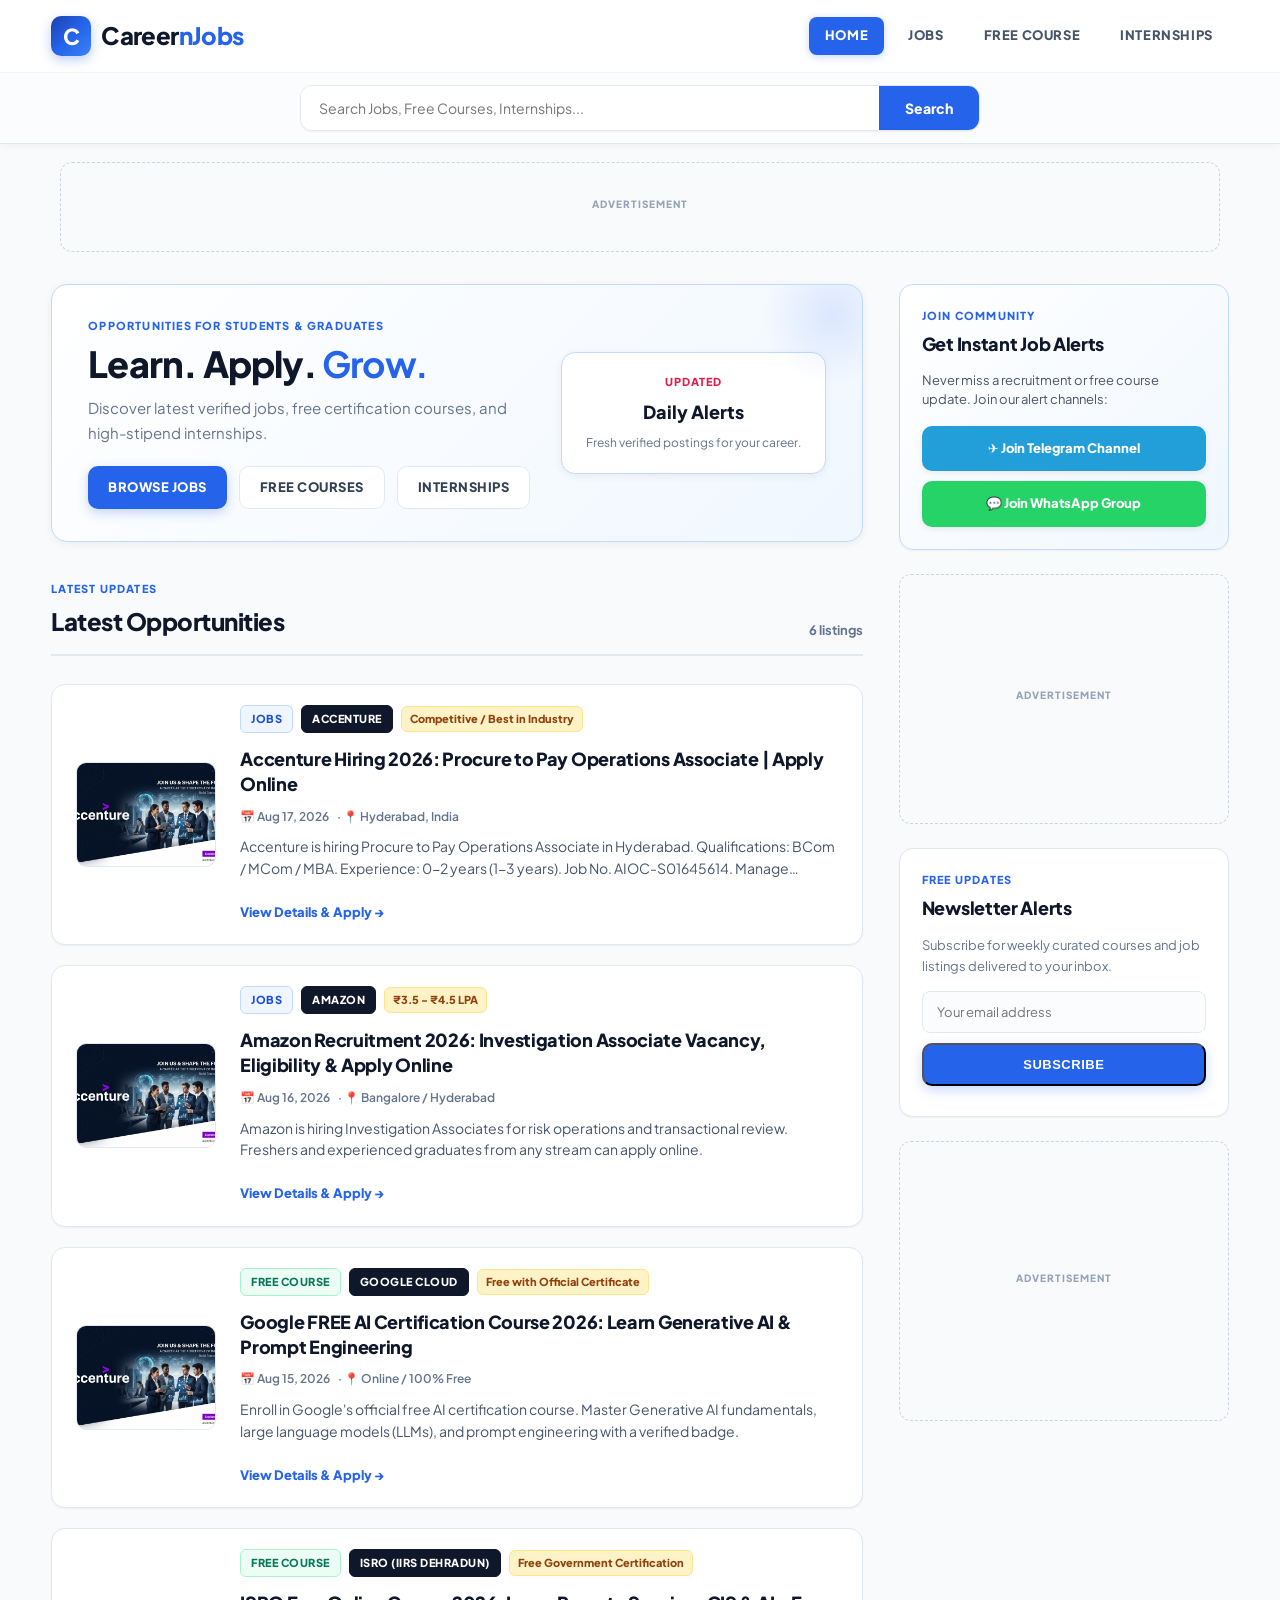
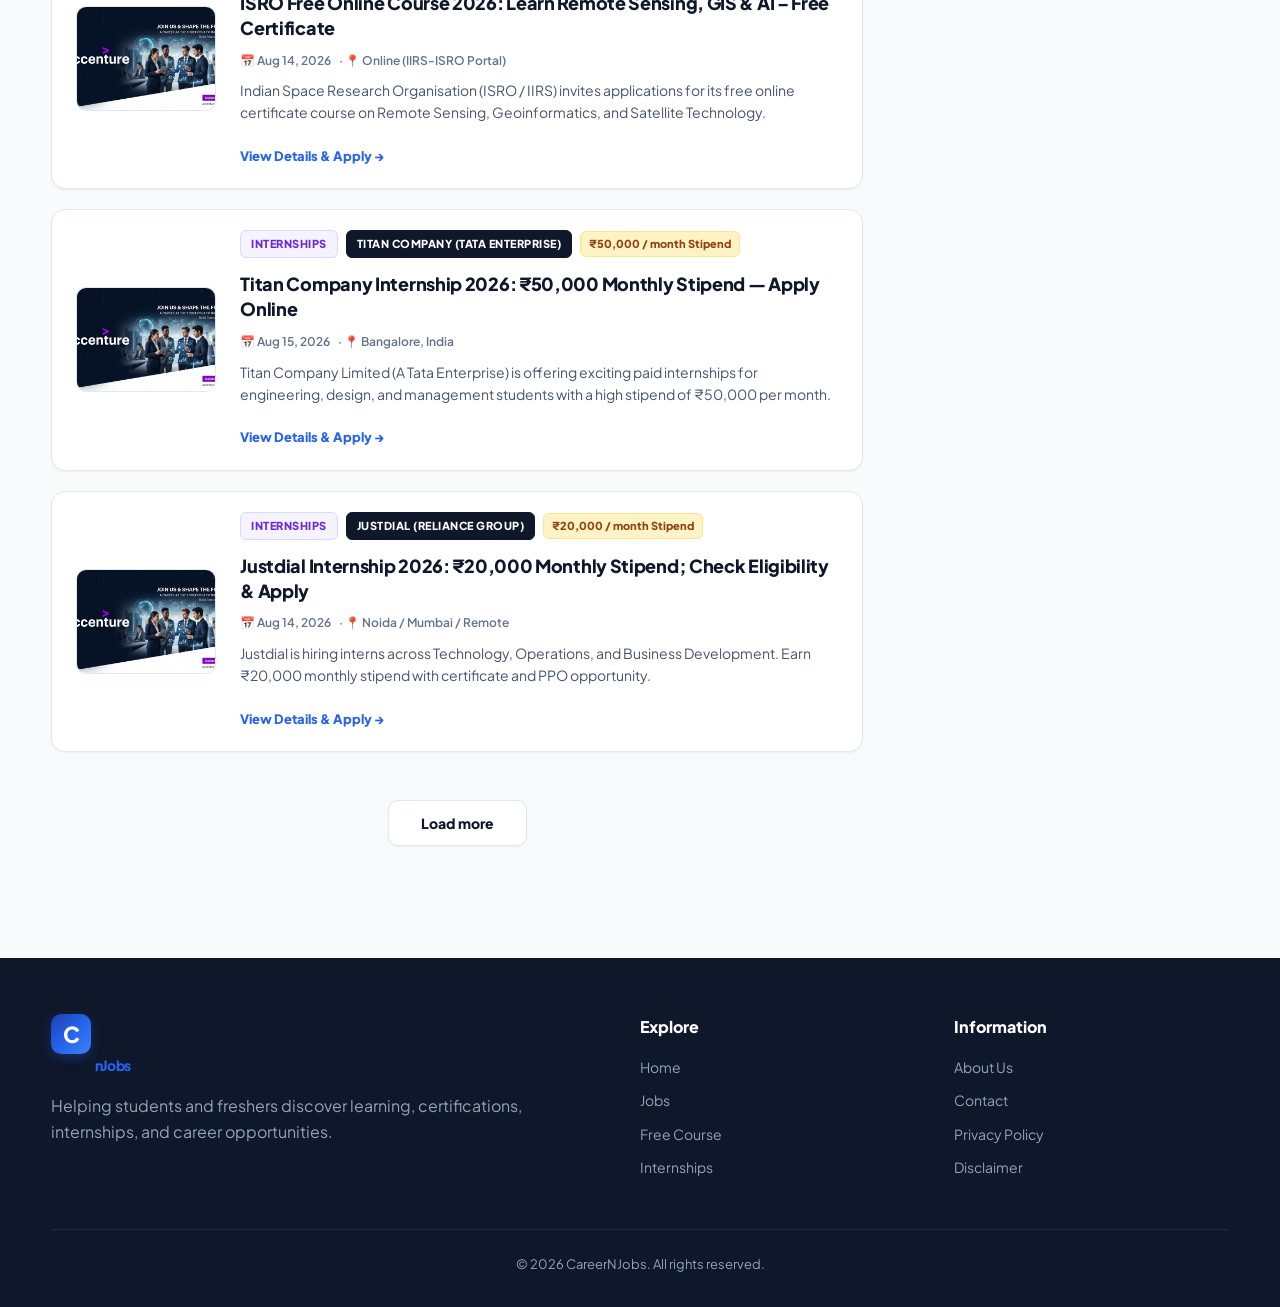
==== commit e4133fa3: "Redesign CareerNJobs portal UI inspired by modern career websites" ====
--- a/index.html
+++ b/index.html
@@ -3,9 +3,9 @@
 <head>
   <meta charset="utf-8">
   <meta name="viewport" content="width=device-width, initial-scale=1">
-  <meta name="description" content="CourseJoiner — Free online courses with certificates, internships, and job recruitments for students and freshers.">
-  <title>CourseJoiner — Courses, Internships & Jobs</title>
-  <link rel="stylesheet" href="style.css?v=9">
+  <meta name="description" content="CareerNJobs — Free online courses, internships, and job openings for students and freshers.">
+  <title>CareerNJobs — Courses, Internships & Jobs</title>
+  <link rel="stylesheet" href="style.css?v=10">
   <script async src="https://pagead2.googlesyndication.com/pagead/js/adsbygoogle.js?client=ca-pub-5025710421115269"
      crossorigin="anonymous"></script>
 </head>
@@ -13,9 +13,9 @@
   <header class="site-header">
     <div class="topbar">
       <div class="container header-inner">
-        <a class="brand" href="index.html" aria-label="CareerNJob home">
+        <a class="brand" href="index.html" aria-label="CareerNJobs home">
           <span class="brand-mark">C</span>
-          <span>Career<span>nJob</span></span>
+          <span>Career<span>nJobs</span></span>
         </a>
         <button class="menu-toggle" aria-label="Toggle menu" aria-expanded="false">☰</button>
         <nav class="nav" aria-label="Main navigation">
@@ -145,7 +145,7 @@
   <footer>
     <div class="container footer-grid">
       <div>
-        <a class="brand footer-brand" href="index.html"><span class="brand-mark">C</span><span>Course<span>Joiner</span></span></a>
+        <a class="brand footer-brand" href="index.html"><span class="brand-mark">C</span><span>Career<span>nJobs</span></span></a>
         <p>Helping students and freshers discover learning, certifications, internships, and career opportunities.</p>
       </div>
       <div>
@@ -163,10 +163,10 @@
         <a href="#">Disclaimer</a>
       </div>
     </div>
-    <div class="copyright">© <span id="year"></span> CourseJoiner. All rights reserved.</div>
+    <div class="copyright">© <span id="year"></span> CareerNJobs. All rights reserved.</div>
   </footer>
 
-  <script src="data.js?v=9"></script>
-  <script src="script.js?v=9"></script>
+  <script src="data.js?v=10"></script>
+  <script src="script.js?v=10"></script>
 </body>
 </html>
--- a/style.css
+++ b/style.css
@@ -444,27 +444,68 @@
 
 .tag {
   display: inline-block;
-  font-size: 10px;
-  font-weight: 900;
+  font-size: 11px;
+  font-weight: 800;
   color: var(--primary);
   background: var(--primary-light);
   padding: 4px 10px;
   border-radius: 6px;
   text-transform: uppercase;
-  letter-spacing: 0.6px;
+  letter-spacing: 0.5px;
+}
+
+.tag.tag-job {
+  background: #eff6ff;
+  color: #1d4ed8;
+  border: 1px solid #bfdbfe;
+}
+
+.tag.tag-course {
+  background: #ecfdf5;
+  color: #047857;
+  border: 1px solid #a7f3d0;
+}
+
+.tag.tag-intern {
+  background: #f5f3ff;
+  color: #6d28d9;
+  border: 1px solid #ddd6fe;
 }
 
 .tag.company-tag {
   background: #0f172a;
   color: #ffffff;
+  border: 1px solid #0f172a;
+}
+
+.meta-badge {
+  font-size: 11px;
+  font-weight: 800;
+  background: #fef3c7;
+  color: #92400e;
+  border: 1px solid #fde68a;
+  padding: 3px 8px;
+  border-radius: 6px;
+}
+
+.post-fallback-icon {
+  font-size: 28px;
+  font-weight: 900;
+  color: #ffffff;
+}
+
+.post-content-wrap {
+  display: flex;
+  flex-direction: column;
+  gap: 4px;
 }
 
 .post h3 {
-  margin: 0 0 6px;
-  font-size: 19px;
+  margin: 4px 0 6px;
+  font-size: 18px;
   font-weight: 800;
   line-height: 1.38;
-  letter-spacing: -0.4px;
+  letter-spacing: -0.3px;
 }
 
 .post h3 a {
@@ -480,11 +521,13 @@
   font-size: 12px;
   color: var(--muted);
   font-weight: 600;
-  margin-bottom: 8px;
+  display: flex;
+  gap: 8px;
+  margin-bottom: 6px;
 }
 
 .post p {
-  margin: 0;
+  margin: 0 0 10px;
   color: #475569;
   font-size: 14px;
   line-height: 1.55;
@@ -492,6 +535,25 @@
   -webkit-line-clamp: 2;
   -webkit-box-orient: vertical;
   overflow: hidden;
+}
+
+.post-card-action {
+  margin-top: 4px;
+}
+
+.btn-read-more {
+  display: inline-flex;
+  align-items: center;
+  gap: 6px;
+  font-size: 13px;
+  font-weight: 800;
+  color: var(--primary);
+  transition: all 0.2s ease;
+}
+
+.btn-read-more:hover {
+  color: var(--primary-dark);
+  transform: translateX(4px);
 }
 
 .load-more {
